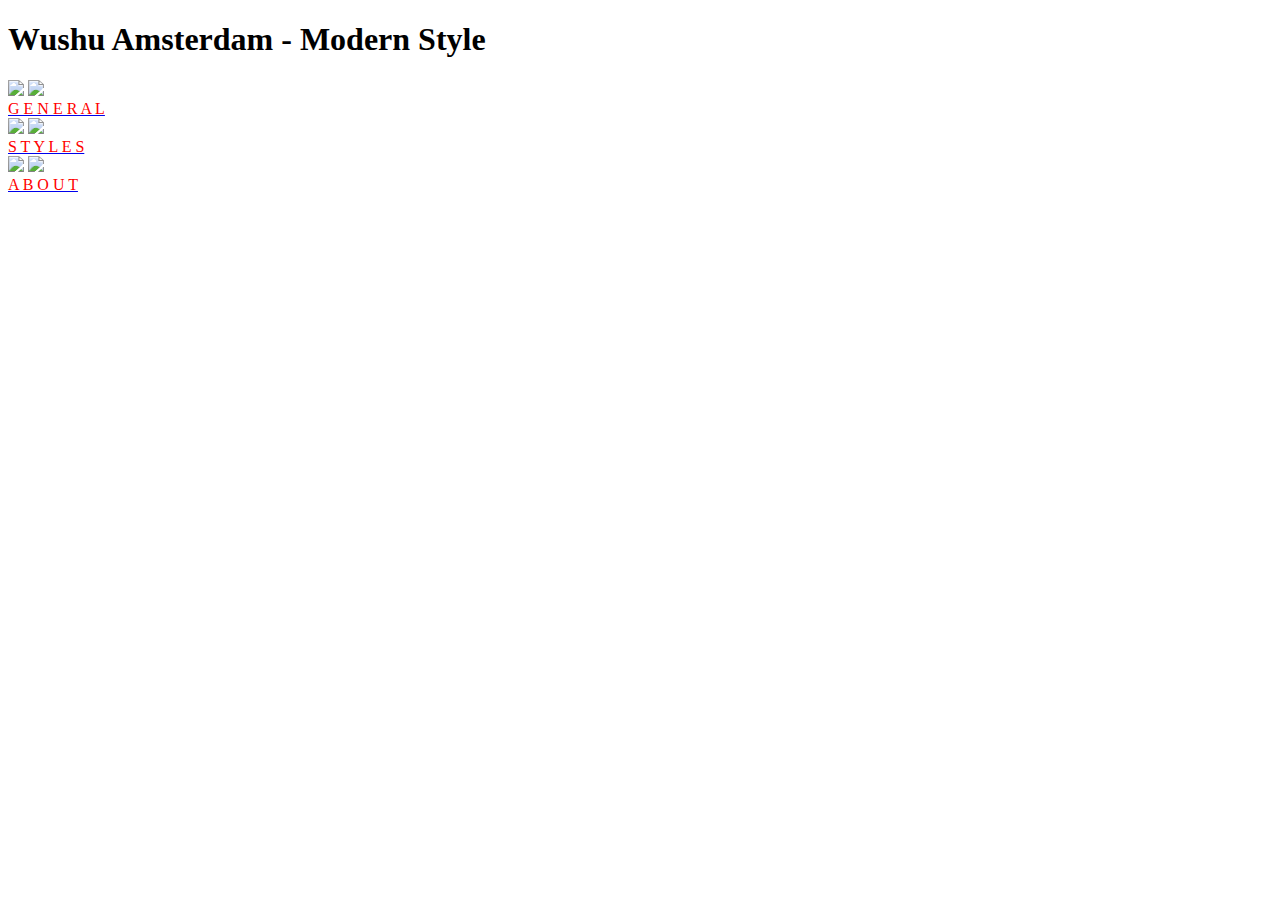
==== index.html @ 8a04eb8f "testing" ====
<!DOCTYPE html>
<html>
<head>
  <link rel="stylesheet" href="style.css">
</head>

<body>

<!-- <h1 class="title">Wushu Amsterdam - Modern Style</h1> -->

<h1 class="title" id="title_page">Wushu Amsterdam - Modern Style</h1>

<div id="imagesMain">
  <div class="imagebox">
    <img class="image" src="img/jian_1.png">
    <img class="new_image" src="img/jian_2.png">
    <a href="#general"><div class="textfield" style="color:red">G E N E R A L</div></a>
  </div>
  <div class="imagebox">
    <img class="image" src="img/jian_2.png">
    <img class="new_image" src="img/jian_3.png">
    <a href="#styles"><div class="textfield" style="color:red">S T Y L E S</div></a>
  </div>
  <div class="imagebox">
    <img class="image" src="img/jian_3.png">
    <img class="new_image" src="img/jian_1.png">
    <a href="#about"><div class="textfield" style="color:red">A B O U T</div></a>
  </div>
</div>

<!-- <div class="item_box">
  <div class="item" id="general">
    <a href="#title_page">up</a>
  </div>
  <div class="item" id="styles">
    <a href="#title_page">up</a>
  </div>
  <div class="item" id="about">
    <a href="#title_page">up</a>
  </div>
</div> -->

</body>
</html>
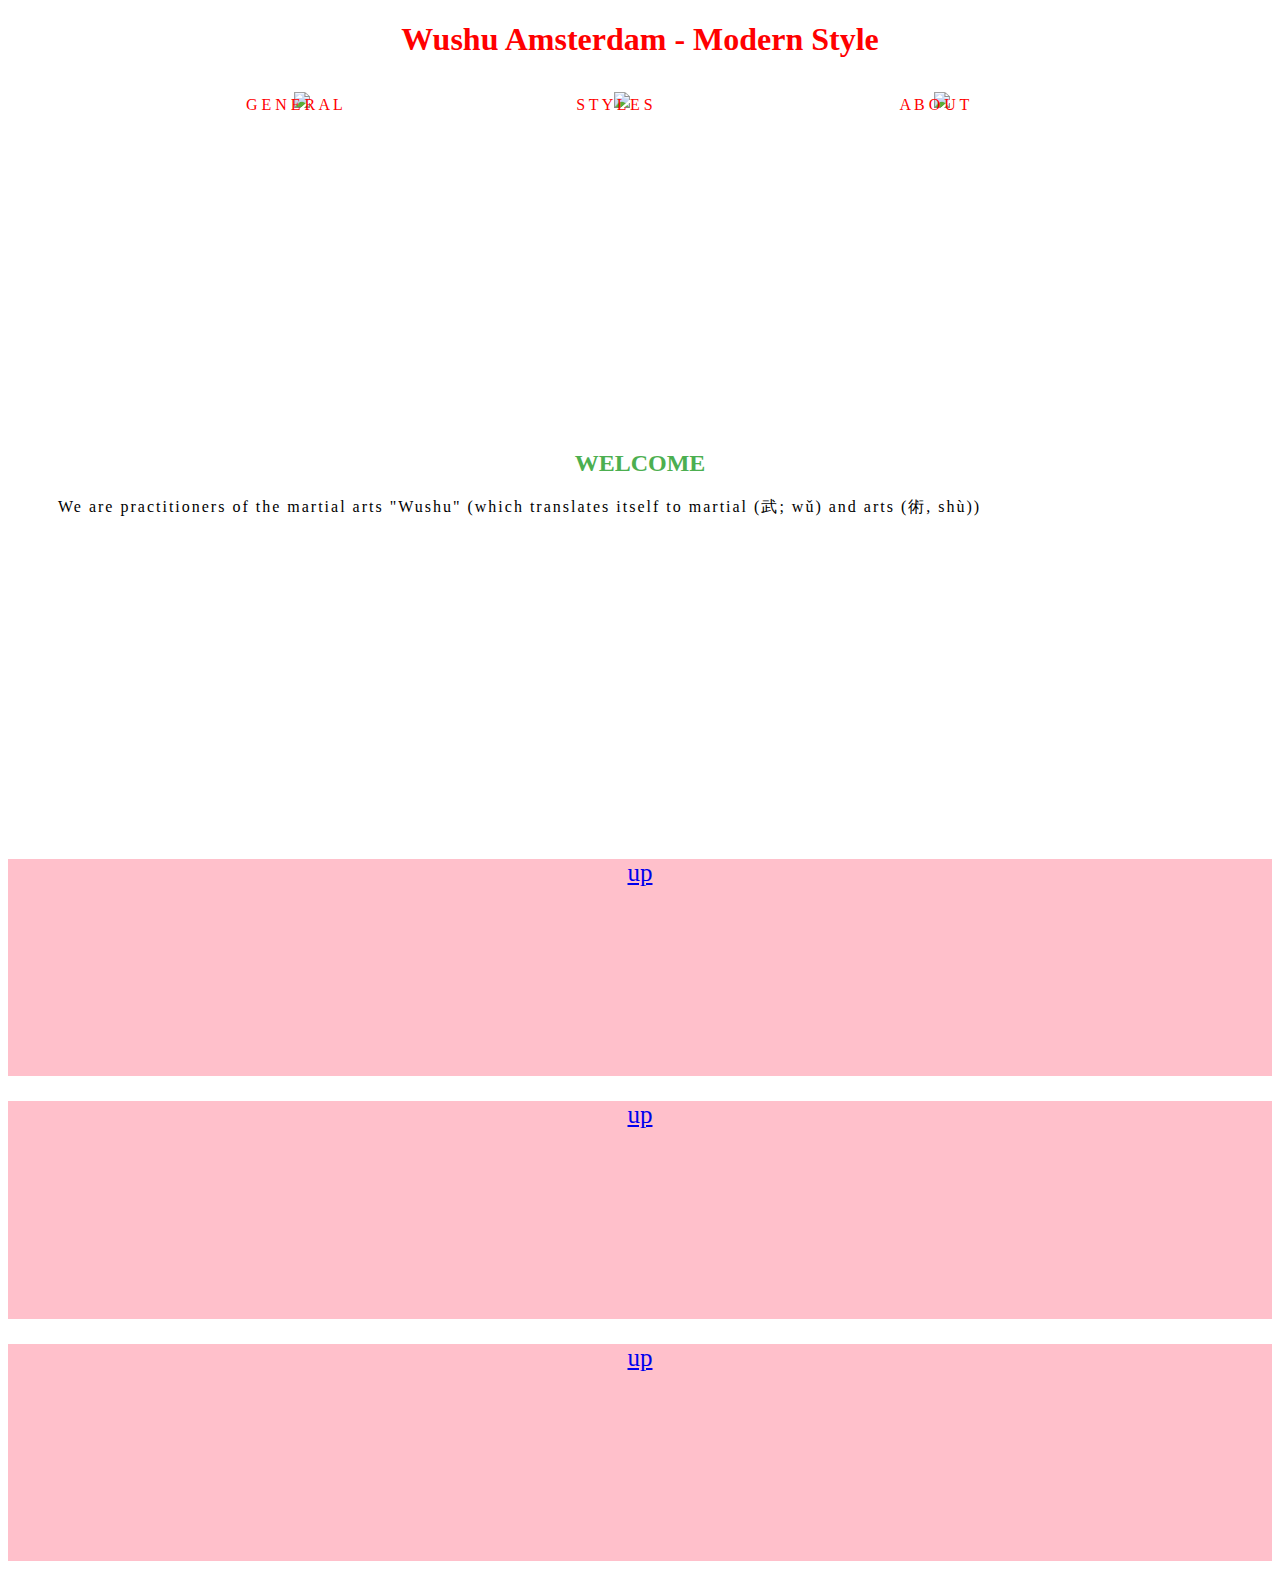
==== commit ac4f5b9b: "testing" ====
--- a/index.html
+++ b/index.html
@@ -28,7 +28,13 @@
   </div>
 </div>
 
-<!-- <div class="item_box">
+<div class="welcome">
+  <h2>Welcome</h2>
+<p> We are practitioners of the martial arts "Wushu" (which translates itself to martial (武; wǔ) and arts (術, shù))
+</p>
+</div>
+
+<div class="item_box">
   <div class="item" id="general">
     <a href="#title_page">up</a>
   </div>
@@ -38,7 +44,7 @@
   <div class="item" id="about">
     <a href="#title_page">up</a>
   </div>
-</div> -->
+</div>
 
 </body>
 </html>
--- a/style.css
+++ b/style.css
@@ -0,0 +1,104 @@
+.title {
+  text-align: center;
+  color: red;
+}
+
+/* Images main page */
+
+#imagesMain {
+  padding-left: 10%;
+  margin-left: auto;
+  margin-right: auto;
+  margin-top: 20px;
+  text-align: center;
+}
+
+.imagebox {
+  position: relative;
+  height: 300px;
+  width: 300px;
+  float: left;
+  margin: 10px;
+}
+
+.imagebox img {
+  vertical-align: middle;
+  height: 100%;
+  width: auto;  
+}
+
+.new_image{
+  position: relative;
+  opacity: 0;
+  height: 100%;
+  width: auto;
+  top: -300px;
+  float: left;
+}
+
+.imagebox:hover img{
+  opacity: 0;
+  text-align:justify;
+  color:#000000;
+  font-weight:700;
+  font-family:"Times New Roman", Times, serif;
+}
+
+.imagebox:hover .new_image{
+  opacity: 1;
+  text-align:justify;
+  color:#000000;
+  font-weight:700;
+  font-family:"Times New Roman", Times, serif;
+}
+
+.textfield {
+  position: absolute;
+  top: 5%;
+  left: 50%;
+  transform: translate(-50%, -50%);
+}
+
+/* subjects style sheet */
+
+.general {
+  position:static;
+  width: 100%;
+  height: 100px;
+  background: #999;
+}
+
+html {
+  scroll-behavior: smooth;
+ }
+
+.item_box{
+  padding-top: 300px;
+}
+
+ #general, #styles, #about {
+   margin-top: 25px;
+   padding-bottom: 15%;
+   background-color: pink;
+ }
+
+.item {
+  text-align: center;
+  font-size: 25px;
+}
+
+.welcome {
+  padding-top: 350px;
+}
+
+h2 {
+  text-align: center;
+  text-transform: uppercase;
+  color: #4CAF50;
+}
+
+p {
+  text-indent: 50px;
+  text-align: justify;
+  letter-spacing: 2px;
+}
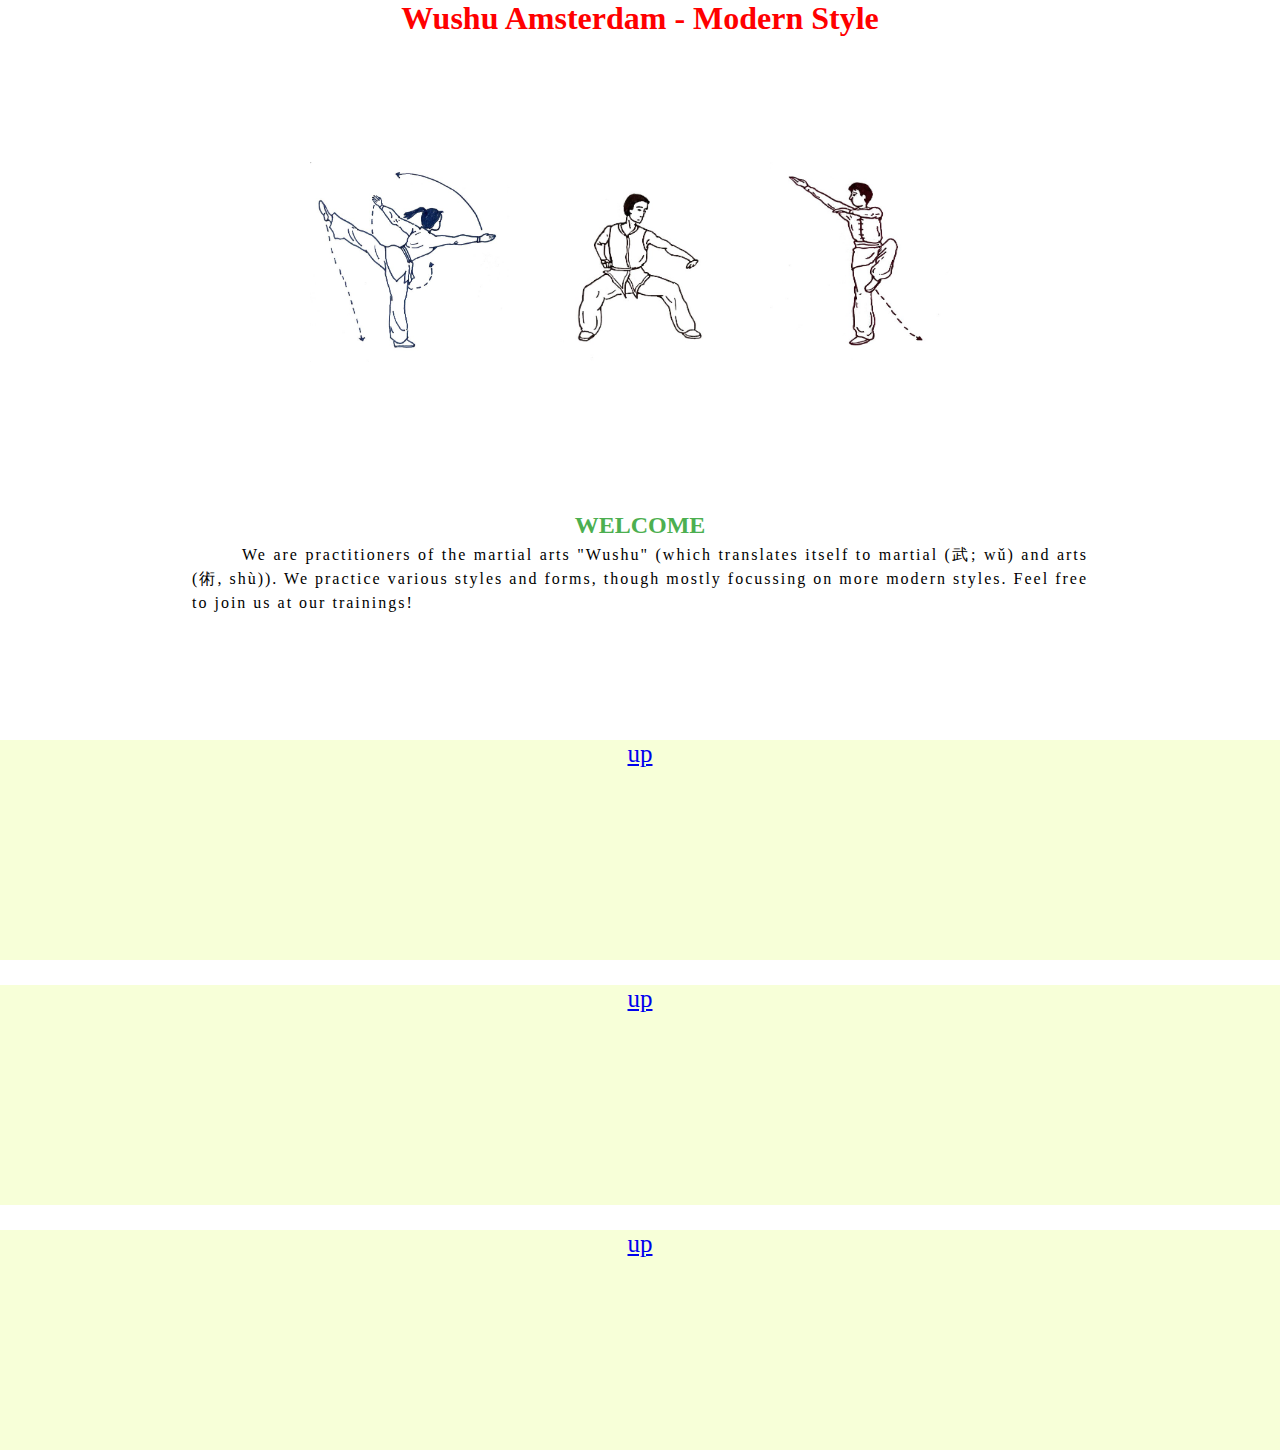
==== commit 175a1c47: "images turn to gif on hover, stay on place" ====
--- a/index.html
+++ b/index.html
@@ -6,45 +6,66 @@
 
 <body>
 
-<!-- <h1 class="title">Wushu Amsterdam - Modern Style</h1> -->
+  <h1 class="title" id="title_page">Wushu Amsterdam - Modern Style</h1>
 
-<h1 class="title" id="title_page">Wushu Amsterdam - Modern Style</h1>
+  <div class="body_images">
+    <div class="parentBlock">
+      <div class="block">
+        <a href="#general">
+          <img
+            src="img/changquan_start.jpeg"
+            alt="image1"
+          />
+          <img
+            src="img/changquan_gif.gif"
+            alt="image2"
+          />
+        </a>
+      </div>
+      <div class="block">
+        <a href="#styles">
+          <img
+            src="img/nanquan_start.jpeg"
+            alt="image3"
+          />
+          <img
+            src="img/nanquan_gif.gif"
+            alt="image4"
+          />
+        </a>
+      </div>
+      <div class="block">
+        <a href="#about">
+          <img
+            src="img/wubuquan_start.jpeg"
+            alt="image5"
+          />
+          <img
+            src="img/wubuquan_gif.gif"
+            alt="image6"
+          />
+        </a>
+      </div>
+    </div>
+  </div>
 
-<div id="imagesMain">
-  <div class="imagebox">
-    <img class="image" src="img/jian_1.png">
-    <img class="new_image" src="img/jian_2.png">
-    <a href="#general"><div class="textfield" style="color:red">G E N E R A L</div></a>
+  <div class="welcome">
+    <h2>Welcome</h2>
+    <p> We are practitioners of the martial arts "Wushu" (which translates itself to martial (武; wǔ) and arts (術, shù)). We practice various styles and forms, though mostly focussing on more modern styles. Feel free to join us at our trainings!
+    </p>
   </div>
-  <div class="imagebox">
-    <img class="image" src="img/jian_2.png">
-    <img class="new_image" src="img/jian_3.png">
-    <a href="#styles"><div class="textfield" style="color:red">S T Y L E S</div></a>
+
+  <div class="item_box">
+    <div class="item" id="general">
+      <a href="#title_page">up</a>
+    </div>
+    <div class="item" id="styles">
+      <a href="#title_page">up</a>
+    </div>
+    <div class="item" id="about">
+      <a href="#title_page">up</a>
+    </div>
   </div>
-  <div class="imagebox">
-    <img class="image" src="img/jian_3.png">
-    <img class="new_image" src="img/jian_1.png">
-    <a href="#about"><div class="textfield" style="color:red">A B O U T</div></a>
-  </div>
-</div>
-
-<div class="welcome">
-  <h2>Welcome</h2>
-<p> We are practitioners of the martial arts "Wushu" (which translates itself to martial (武; wǔ) and arts (術, shù))
-</p>
-</div>
-
-<div class="item_box">
-  <div class="item" id="general">
-    <a href="#title_page">up</a>
-  </div>
-  <div class="item" id="styles">
-    <a href="#title_page">up</a>
-  </div>
-  <div class="item" id="about">
-    <a href="#title_page">up</a>
-  </div>
-</div>
 
 </body>
-</html>
+</html
--- a/style.css
+++ b/style.css
@@ -1,3 +1,13 @@
+/* Style sheet Wushu Amsterdam
+
+Timo leemans
+Quinten Madari
+Daphne Laura Schipper
+
+Images by Amber Rijcken
+
+ */
+
 .title {
   text-align: center;
   color: red;
@@ -5,82 +15,57 @@
 
 /* Images main page */
 
-#imagesMain {
-  padding-left: 10%;
-  margin-left: auto;
-  margin-right: auto;
-  margin-top: 20px;
-  text-align: center;
+*{
+  margin: 0;
+  padding: 0;
 }
 
-.imagebox {
-  position: relative;
-  height: 300px;
-  width: 300px;
-  float: left;
-  margin: 10px;
+.body_images{
+  height: 50vh;
+  display: flex;
+  align-items: center;
+  justify-content: center;
 }
 
-.imagebox img {
-  vertical-align: middle;
-  height: 100%;
-  width: auto;  
+.parentBlock{
+  display: flex;
+  gap: 30px;
 }
 
-.new_image{
+.block{
   position: relative;
-  opacity: 0;
-  height: 100%;
-  width: auto;
-  top: -300px;
-  float: left;
 }
 
-.imagebox:hover img{
-  opacity: 0;
-  text-align:justify;
-  color:#000000;
-  font-weight:700;
-  font-family:"Times New Roman", Times, serif;
+.block img{
+  width: 200px;
+  height: 200px;
+  vertical-align: middle;
 }
 
-.imagebox:hover .new_image{
-  opacity: 1;
-  text-align:justify;
-  color:#000000;
-  font-weight:700;
-  font-family:"Times New Roman", Times, serif;
+.block img:nth-of-type(2){
+  content: '';
+  position: absolute;
+  left: 0;
+  top: 0;
+  opacity: 0;
+  transition: opacity .2s linear;
 }
 
-.textfield {
-  position: absolute;
-  top: 5%;
-  left: 50%;
-  transform: translate(-50%, -50%);
+.block img:nth-of-type(2):hover{
+  opacity: 1;
 }
 
 /* subjects style sheet */
 
-.general {
-  position:static;
-  width: 100%;
-  height: 100px;
-  background: #999;
+html {
+  scroll-behavior: smooth;
 }
 
-html {
-  scroll-behavior: smooth;
- }
-
-.item_box{
-  padding-top: 300px;
+#general, #styles, #about {
+  margin-top: 25px;
+  padding-bottom: 15%;
+  background-color: #F7FFD8;
 }
-
- #general, #styles, #about {
-   margin-top: 25px;
-   padding-bottom: 15%;
-   background-color: pink;
- }
 
 .item {
   text-align: center;
@@ -88,7 +73,12 @@
 }
 
 .welcome {
-  padding-top: 350px;
+  margin: auto;
+  width: 70%;
+  padding: 20px;
+  padding-bottom: 100px;
+  text-align: center;
+  line-height: 1.5;
 }
 
 h2 {
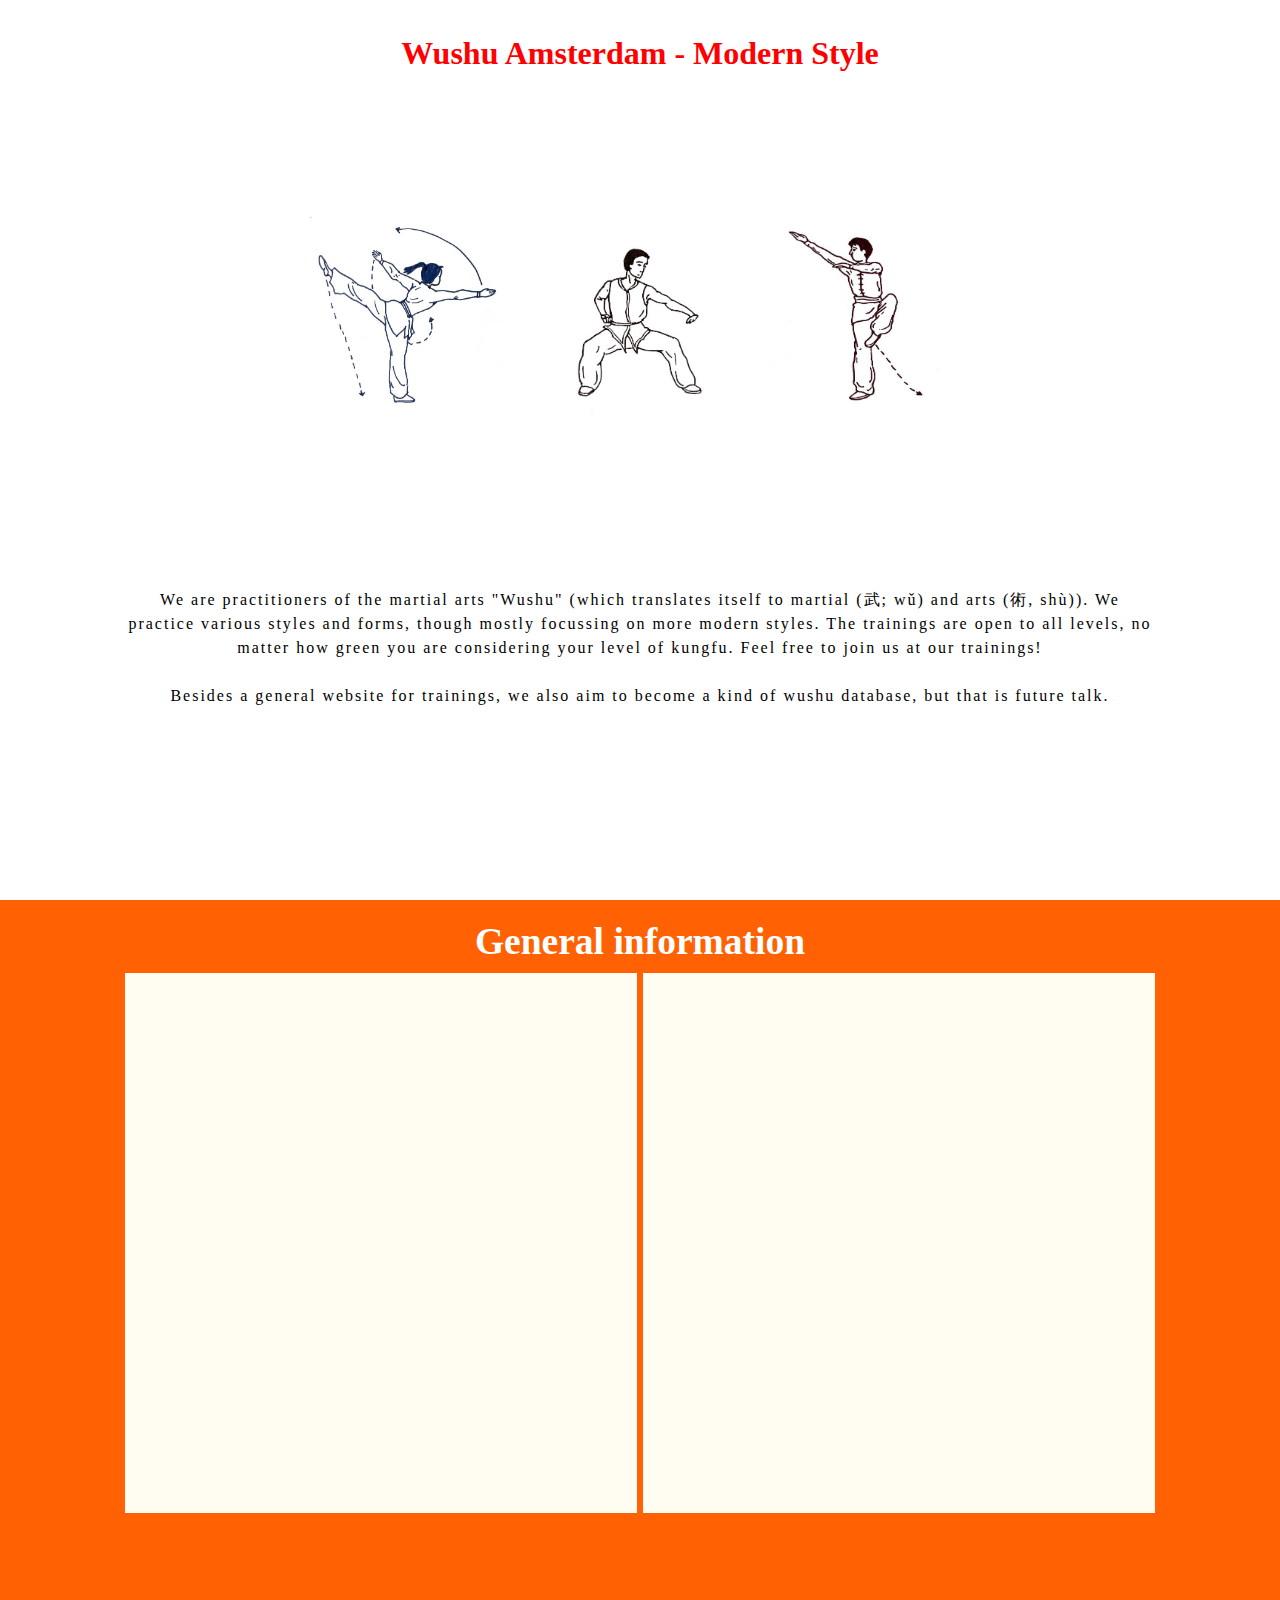
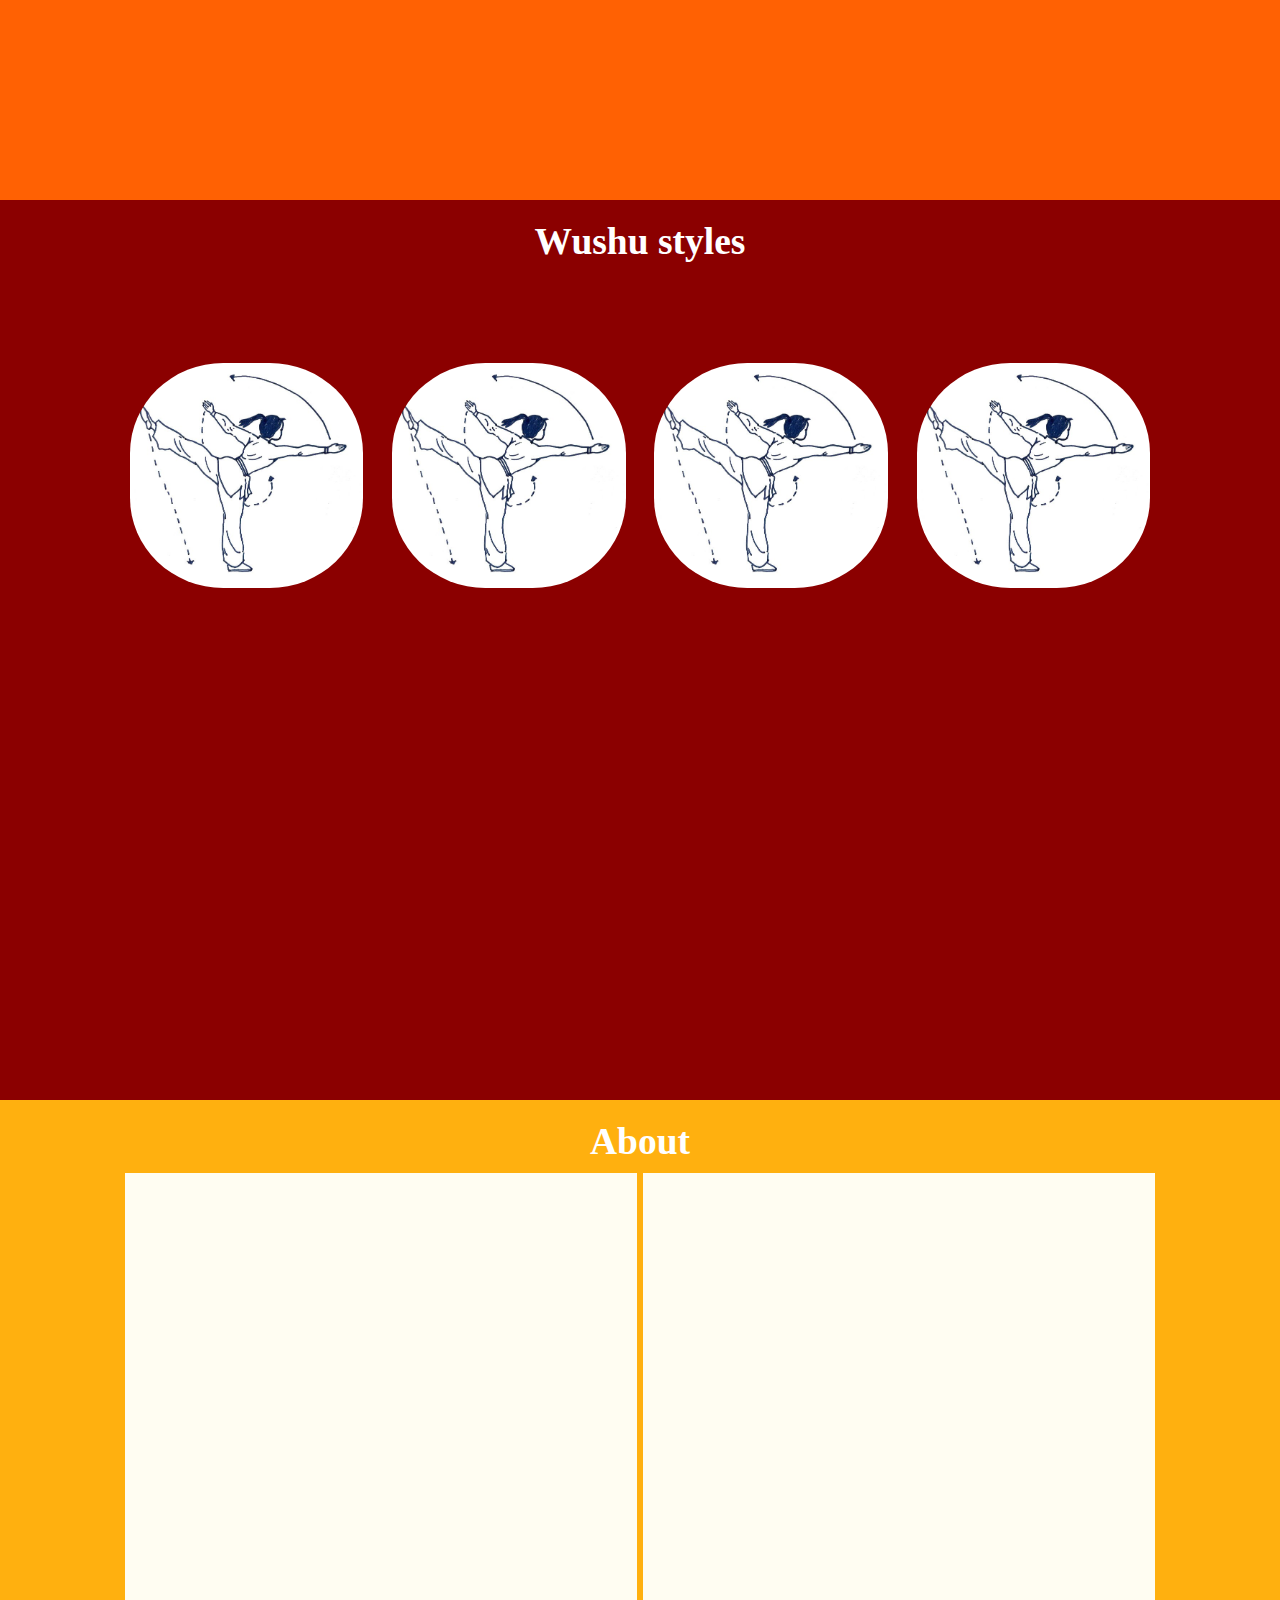
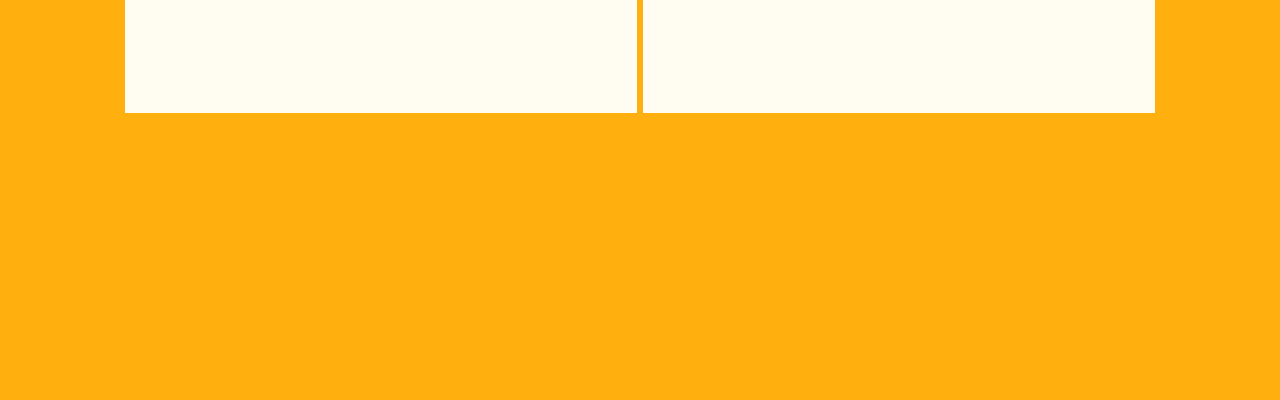
==== commit 82d52d94: "new colour themes" ====
--- a/index.html
+++ b/index.html
@@ -6,66 +6,88 @@
 
 <body>
 
-  <h1 class="title" id="title_page">Wushu Amsterdam - Modern Style</h1>
+  <button onclick="topFunction()" id="move_up" title="Go to top">Top</button>
 
-  <div class="body_images">
-    <div class="parentBlock">
-      <div class="block">
-        <a href="#general">
-          <img
-            src="img/changquan_start.jpeg"
-            alt="image1"
-          />
-          <img
-            src="img/changquan_gif.gif"
-            alt="image2"
-          />
-        </a>
+  <div class="first_box">
+    <h1 class="title" id="title_page">Wushu Amsterdam - Modern Style</h1>
+
+    <div class="body_images">
+      <div class="parentBlock">
+        <div class="block">
+          <a href="#general">
+            <img src="img/changquan_start.jpeg" alt="image1"/>
+            <img src="img/changquan_gif.gif" alt="image2"/>
+          </a>
+        </div>
+        <div class="block">
+          <a href="#styles">
+            <img src="img/nanquan_start.jpeg" alt="image3"/>
+            <img src="img/nanquan_gif.gif" alt="image4"/>
+          </a>
+        </div>
+        <div class="block">
+          <a href="#about">
+            <img src="img/wubuquan_start.jpeg" alt="image5"/>
+            <img src="img/wubuquan_gif.gif" alt="image6"/>
+          </a>
+        </div>
       </div>
-      <div class="block">
-        <a href="#styles">
-          <img
-            src="img/nanquan_start.jpeg"
-            alt="image3"
-          />
-          <img
-            src="img/nanquan_gif.gif"
-            alt="image4"
-          />
-        </a>
-      </div>
-      <div class="block">
-        <a href="#about">
-          <img
-            src="img/wubuquan_start.jpeg"
-            alt="image5"
-          />
-          <img
-            src="img/wubuquan_gif.gif"
-            alt="image6"
-          />
-        </a>
-      </div>
+    </div>
+
+    <div class="welcome">
+      <h2>Welcome</h2>
+      <p> We are practitioners of the martial arts "Wushu" (which translates itself to martial (武; wǔ) and arts (術, shù)). We practice various styles and forms, though mostly focussing on more modern styles. The trainings are open to all levels, no matter how green you are considering your level of kungfu. Feel free to join us at our trainings! <br><br> Besides a general website for trainings, we also aim to become a kind of wushu database, but that is future talk.
+      </p>
     </div>
   </div>
 
-  <div class="welcome">
-    <h2>Welcome</h2>
-    <p> We are practitioners of the martial arts "Wushu" (which translates itself to martial (武; wǔ) and arts (術, shù)). We practice various styles and forms, though mostly focussing on more modern styles. Feel free to join us at our trainings!
-    </p>
+
+  <div class="item" id="general">
+    <h2 style="padding-top:20px">General information</h2>
+    <div class="info_container">
+      <div class="info_field"></div>
+      <div class="info_field"></div>
+    </div>
   </div>
-
-  <div class="item_box">
-    <div class="item" id="general">
-      <a href="#title_page">up</a>
+  <div class="item" id="styles">
+    <h2 style="padding-top:20px">Wushu styles</h2>
+    <div class="info_container">
+      <div class="wushu_style"><img class="style_image" src="img/changquan_start.jpeg" alt="image1"/></div>
+      <div class="wushu_style"><img class="style_image" src="img/changquan_start.jpeg" alt="image1"/></div>
+      <div class="wushu_style"><img class="style_image" src="img/changquan_start.jpeg" alt="image1"/></div>
+      <div class="wushu_style"><img class="style_image" src="img/changquan_start.jpeg" alt="image1"/></div>
     </div>
-    <div class="item" id="styles">
-      <a href="#title_page">up</a>
-    </div>
-    <div class="item" id="about">
-      <a href="#title_page">up</a>
+  </div>
+  <div class="item" id="about">
+    <h2 style="padding-top:20px">About</h2>
+    <div class="info_container">
+      <div class="info_field"></div>
+      <div class="info_field"></div>
     </div>
   </div>
 
+<script>
+  // Get the button
+  let mybutton = document.getElementById("move_up");
+
+  // When the user scrolls down 20px from the top of the document, show the button
+  window.onscroll = function() {scrollFunction()};
+
+  function scrollFunction() {
+    if (document.body.scrollTop > 100 || document.documentElement.scrollTop > 200) {
+      mybutton.style.display = "block";
+    } else {
+      mybutton.style.display = "none";
+    }
+  }
+
+  // When the user clicks on the button, scroll to the top of the document
+  function topFunction() {
+    document.body.scrollTop = 0;
+    document.documentElement.scrollTop = 0;
+  }
+</script>
+
+
 </body>
 </html
--- a/style.css
+++ b/style.css
@@ -8,9 +8,15 @@
 
  */
 
+.first_box{
+  height: 100vh;
+}
+
 .title {
   text-align: center;
   color: red;
+  padding-bottom: 20px;
+  padding-top: 35px;
 }
 
 /* Images main page */
@@ -55,16 +61,36 @@
   opacity: 1;
 }
 
-/* subjects style sheet */
+.welcome {
+  margin: auto;
+  width: 80%;
+  text-align: center;
+  line-height: 1.5;
+}
+
+/* 3 subjects style sheet */
 
 html {
   scroll-behavior: smooth;
 }
 
-#general, #styles, #about {
-  margin-top: 25px;
-  padding-bottom: 15%;
-  background-color: #F7FFD8;
+#general {
+  /* margin-top: 100px; */
+  height: 100vh;
+  box-sizing: border-box;
+  background-color: #FF6103;
+}
+
+#styles {
+  height: 100vh;
+  box-sizing: border-box;
+  background-color: #8B0000;
+}
+
+#about {
+  height: 100vh;
+  box-sizing: border-box;
+  background-color: #FFB00F;
 }
 
 .item {
@@ -72,23 +98,76 @@
   font-size: 25px;
 }
 
-.welcome {
-  margin: auto;
-  width: 70%;
-  padding: 20px;
-  padding-bottom: 100px;
-  text-align: center;
-  line-height: 1.5;
-}
+/* optional for header 2 and normal p text */
 
 h2 {
   text-align: center;
-  text-transform: uppercase;
-  color: #4CAF50;
+  color: white;
+  padding-bottom: 10px;
+  background-image:
 }
 
 p {
-  text-indent: 50px;
-  text-align: justify;
+  text-align: center;
   letter-spacing: 2px;
 }
+
+/* boxes next to each other */
+
+.info_field {
+  display: inline-block;
+  width: 40%;
+  height: 60vh;
+  background-color: #fffdf2;
+}
+
+#move_up {
+  display: none;
+  position: fixed;
+  bottom: 20px;
+  right: 30px;
+  z-index: 99;
+  font-size: 18px;
+  border: none;
+  outline: none;
+  background-color: red;
+  color: white;
+  cursor: pointer;
+  padding: 15px;
+  border-radius: 4px;
+}
+
+#move_up:hover {
+  background-color: #555;
+}
+
+/* wushu styles */
+
+.wushu_style {
+  padding-top: 10vh;
+  padding-bottom: 20vh;
+  display: inline-block;
+  width: 20%;
+  height: 20vh;
+  margin-left: auto;
+  margin-right: auto;
+}
+
+.style_image {
+  position: relative;
+  height: 25vh;
+  border-radius: 40%;
+}
+
+.info_container  {
+  text-align: center;
+}
+
+.dragon_image {
+
+  /* invert colour */
+  -webkit-filter: invert(1);
+  filter: invert(1);
+  /* mirror image */
+  transform: rotateX(180deg);
+}
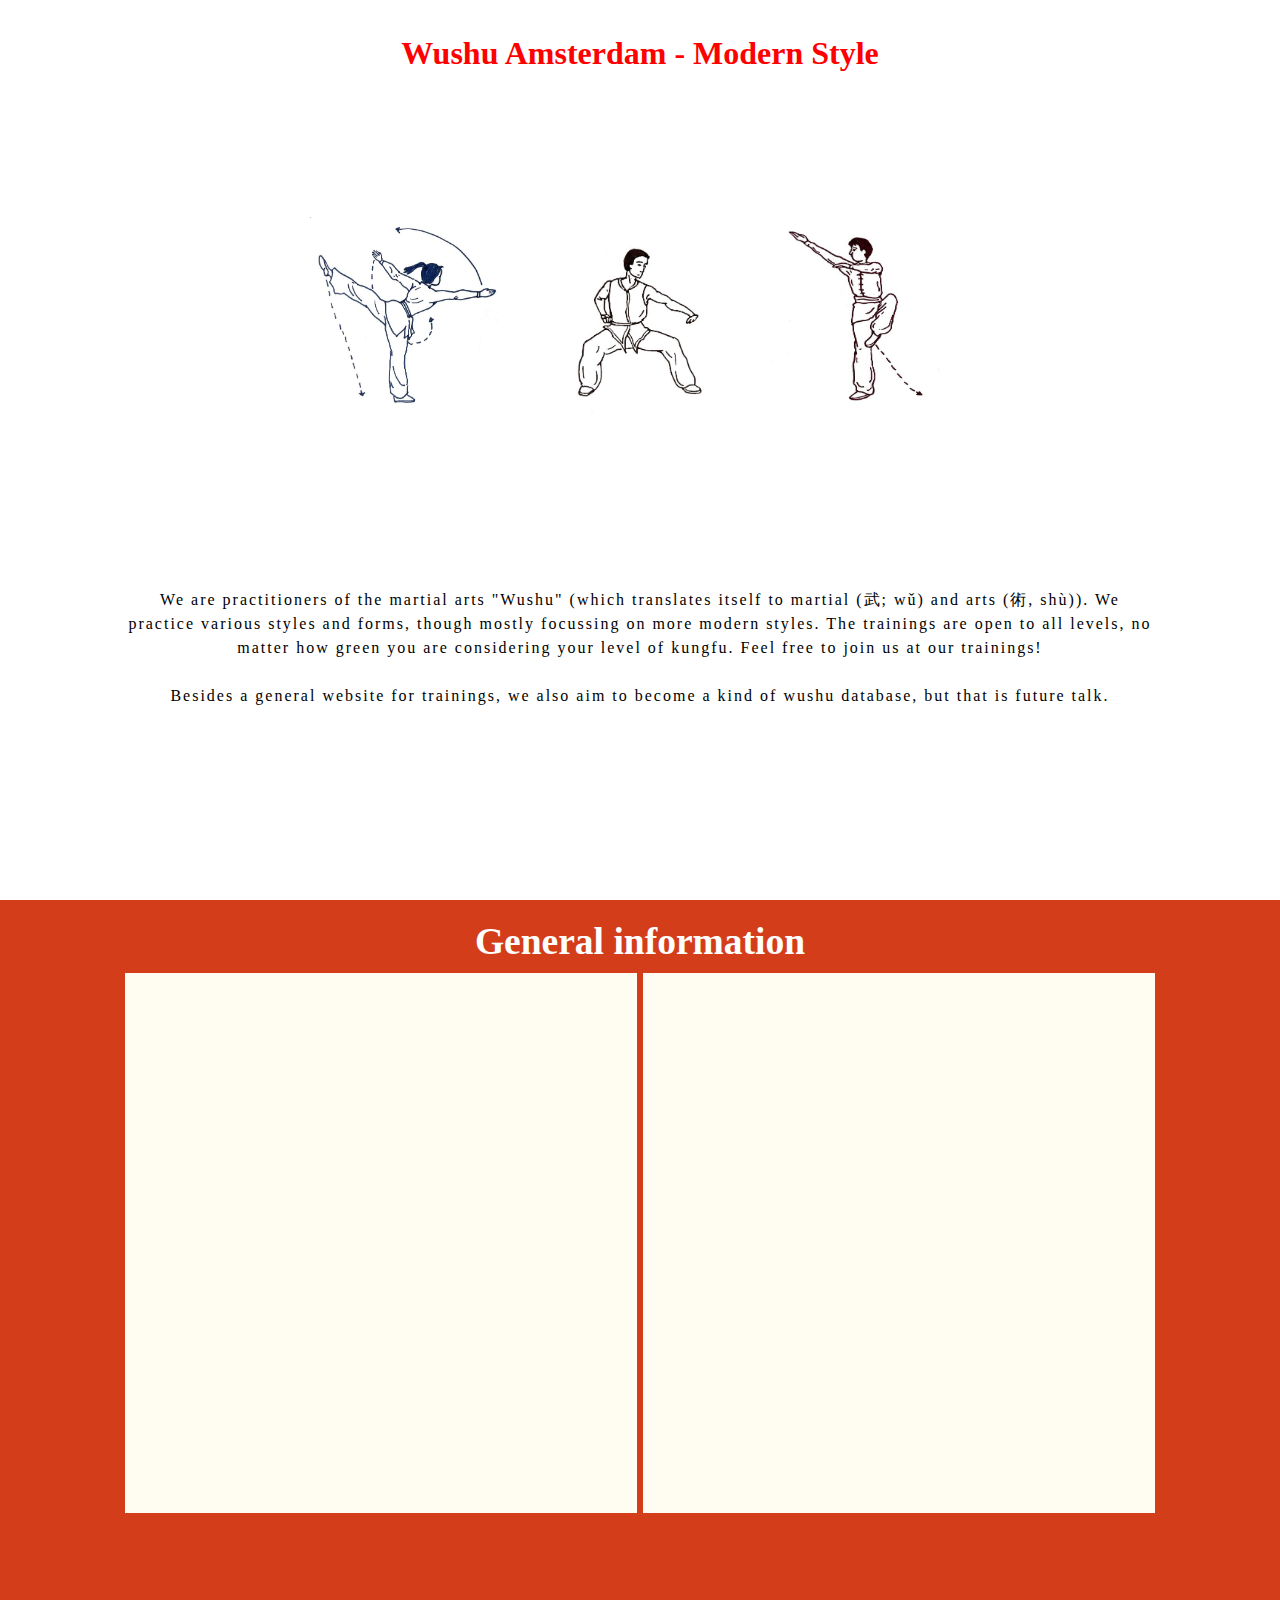
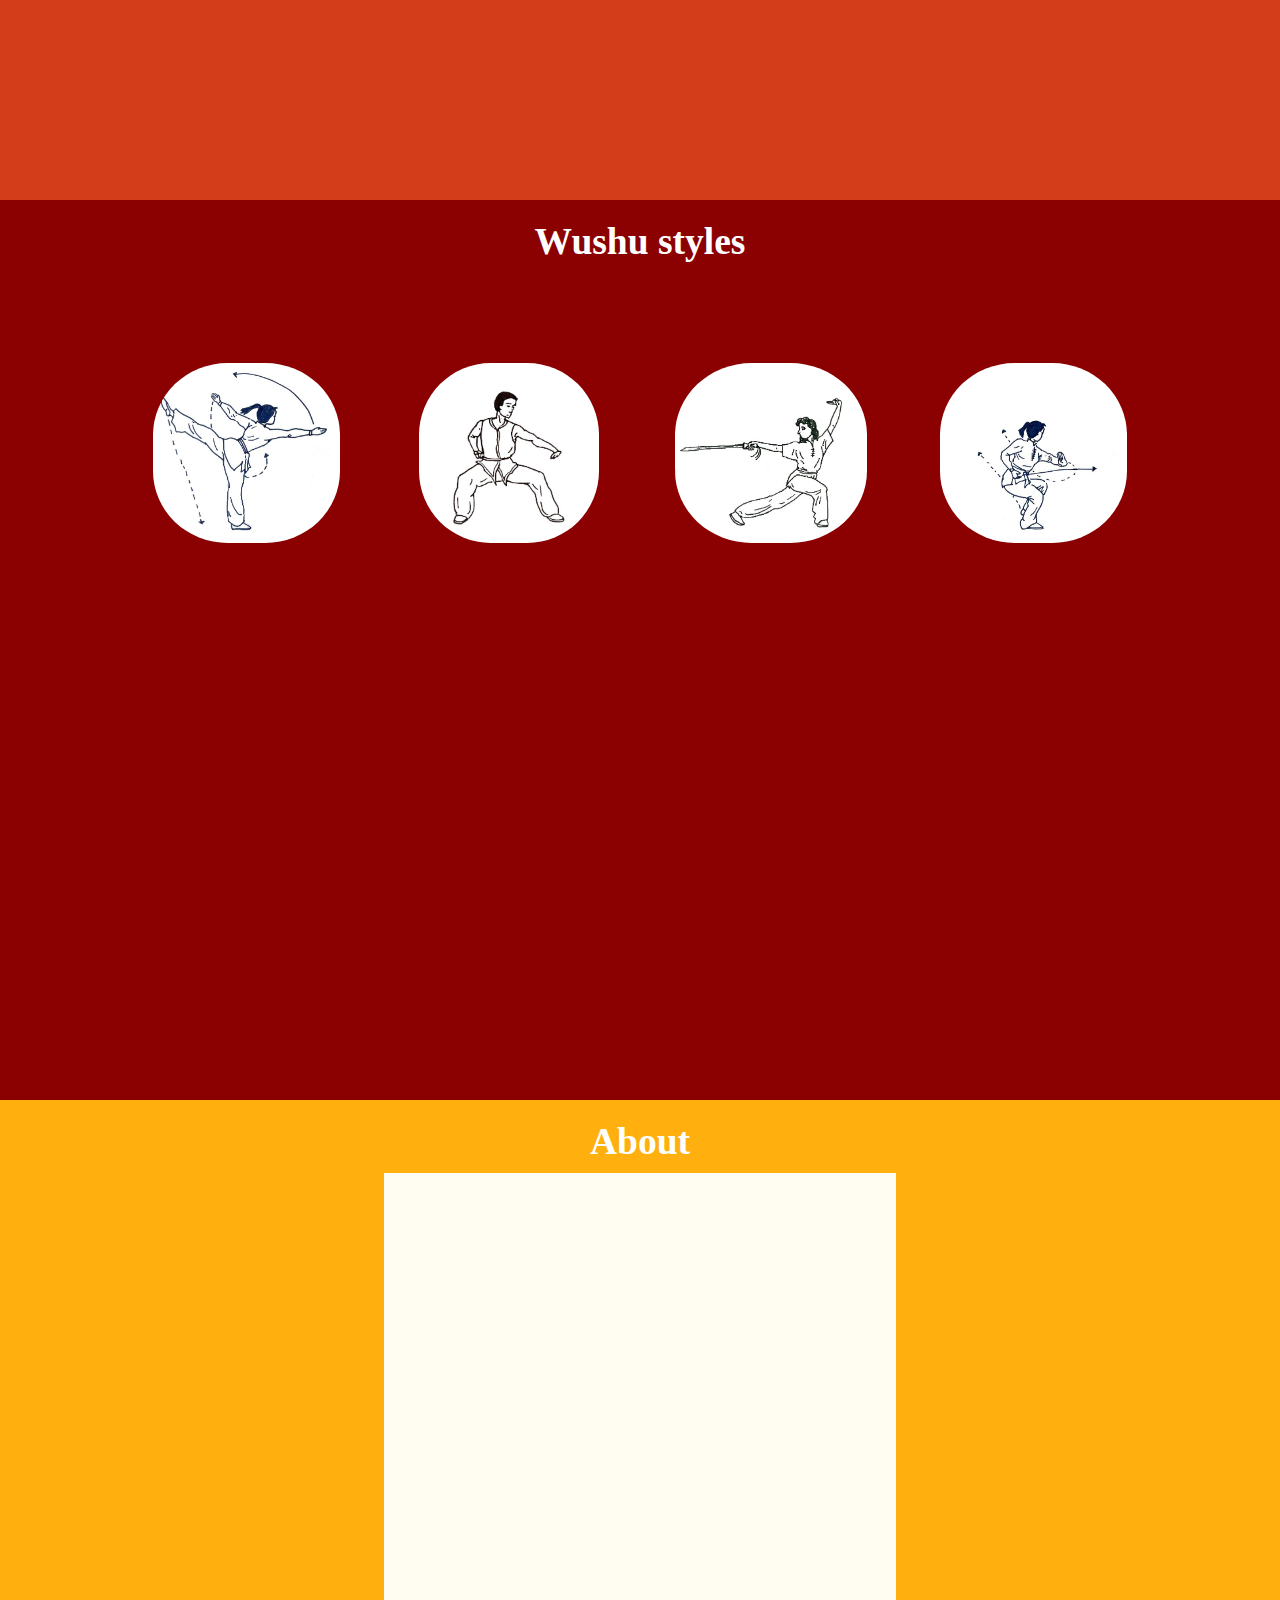
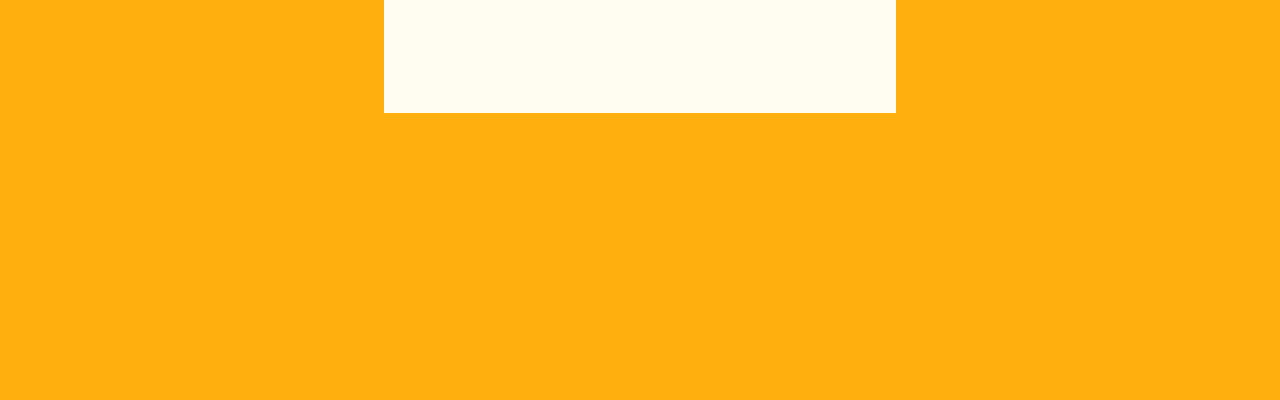
==== commit 7b0672fe: "click on wushu styles to see information" ====
--- a/index.html
+++ b/index.html
@@ -5,7 +5,7 @@
 </head>
 
 <body>
-
+  <script src="https://cdnjs.cloudflare.com/ajax/libs/jquery/3.3.1/jquery.min.js"></script>
   <button onclick="topFunction()" id="move_up" title="Go to top">Top</button>
 
   <div class="first_box">
@@ -49,19 +49,37 @@
       <div class="info_field"></div>
     </div>
   </div>
+
   <div class="item" id="styles">
     <h2 style="padding-top:20px">Wushu styles</h2>
     <div class="info_container">
-      <div class="wushu_style"><img class="style_image" src="img/changquan_start.jpeg" alt="image1"/></div>
-      <div class="wushu_style"><img class="style_image" src="img/changquan_start.jpeg" alt="image1"/></div>
-      <div class="wushu_style"><img class="style_image" src="img/changquan_start.jpeg" alt="image1"/></div>
-      <div class="wushu_style"><img class="style_image" src="img/changquan_start.jpeg" alt="image1"/></div>
+      <div class="frame"><img class="style_image" src="img/changquan_start.jpeg" data-id="divId1"/></div>
+      <div class="frame"><img class="style_image" src="img/nanquan_start.jpeg" data-id="divId2"/></div>
+      <div class="frame"><img class="style_image" src="img/jian_gongbu.jpeg" data-id="divId3"/></div>
+      <div class="frame"><img class="style_image" src="img/traditional.jpeg" data-id="divId4"/></div>
     </div>
+
+    <div id="divId1" class="hideDivs">
+      <p><br>Chang quan <br><br> Long fist</p>
+    </div>
+
+    <div id="divId2" class="hideDivs">
+      <p><br>Nan quan <br><br> Southern fist</p>
+    </div>
+
+    <div id="divId3" class="hideDivs">
+      <p><br>Weapons</p>
+    </div>
+
+    <div id="divId4" class="hideDivs">
+      <p><br>Traditional forms</p>
+    </div>
+
   </div>
   <div class="item" id="about">
     <h2 style="padding-top:20px">About</h2>
     <div class="info_container">
-      <div class="info_field"></div>
+      <div class="abou_field"></div>
       <div class="info_field"></div>
     </div>
   </div>
@@ -86,6 +104,13 @@
     document.body.scrollTop = 0;
     document.documentElement.scrollTop = 0;
   }
+
+  $("img").on('click',function(){
+    var hello = $(this).attr('data-id');
+    $('.hideDivs').hide();
+    $('#'+hello).show();
+  });
+
 </script>
 
 
--- a/style.css
+++ b/style.css
@@ -78,7 +78,7 @@
   /* margin-top: 100px; */
   height: 100vh;
   box-sizing: border-box;
-  background-color: #FF6103;
+  background-color: #D43D1A;
 }
 
 #styles {
@@ -143,20 +143,29 @@
 
 /* wushu styles */
 
-.wushu_style {
+.frame {
   padding-top: 10vh;
   padding-bottom: 20vh;
   display: inline-block;
   width: 20%;
-  height: 20vh;
-  margin-left: auto;
-  margin-right: auto;
 }
 
 .style_image {
   position: relative;
-  height: 25vh;
+  height: 20vh;
   border-radius: 40%;
+}
+
+.hideDivs{
+  display : none;
+  position: relative;
+  width: 80%;
+  height: 300px;
+  border: 3px solid #FF8C00;
+  background-color: #E04006;
+  color: white;
+  left: 10%;
+  top: -15%;
 }
 
 .info_container  {
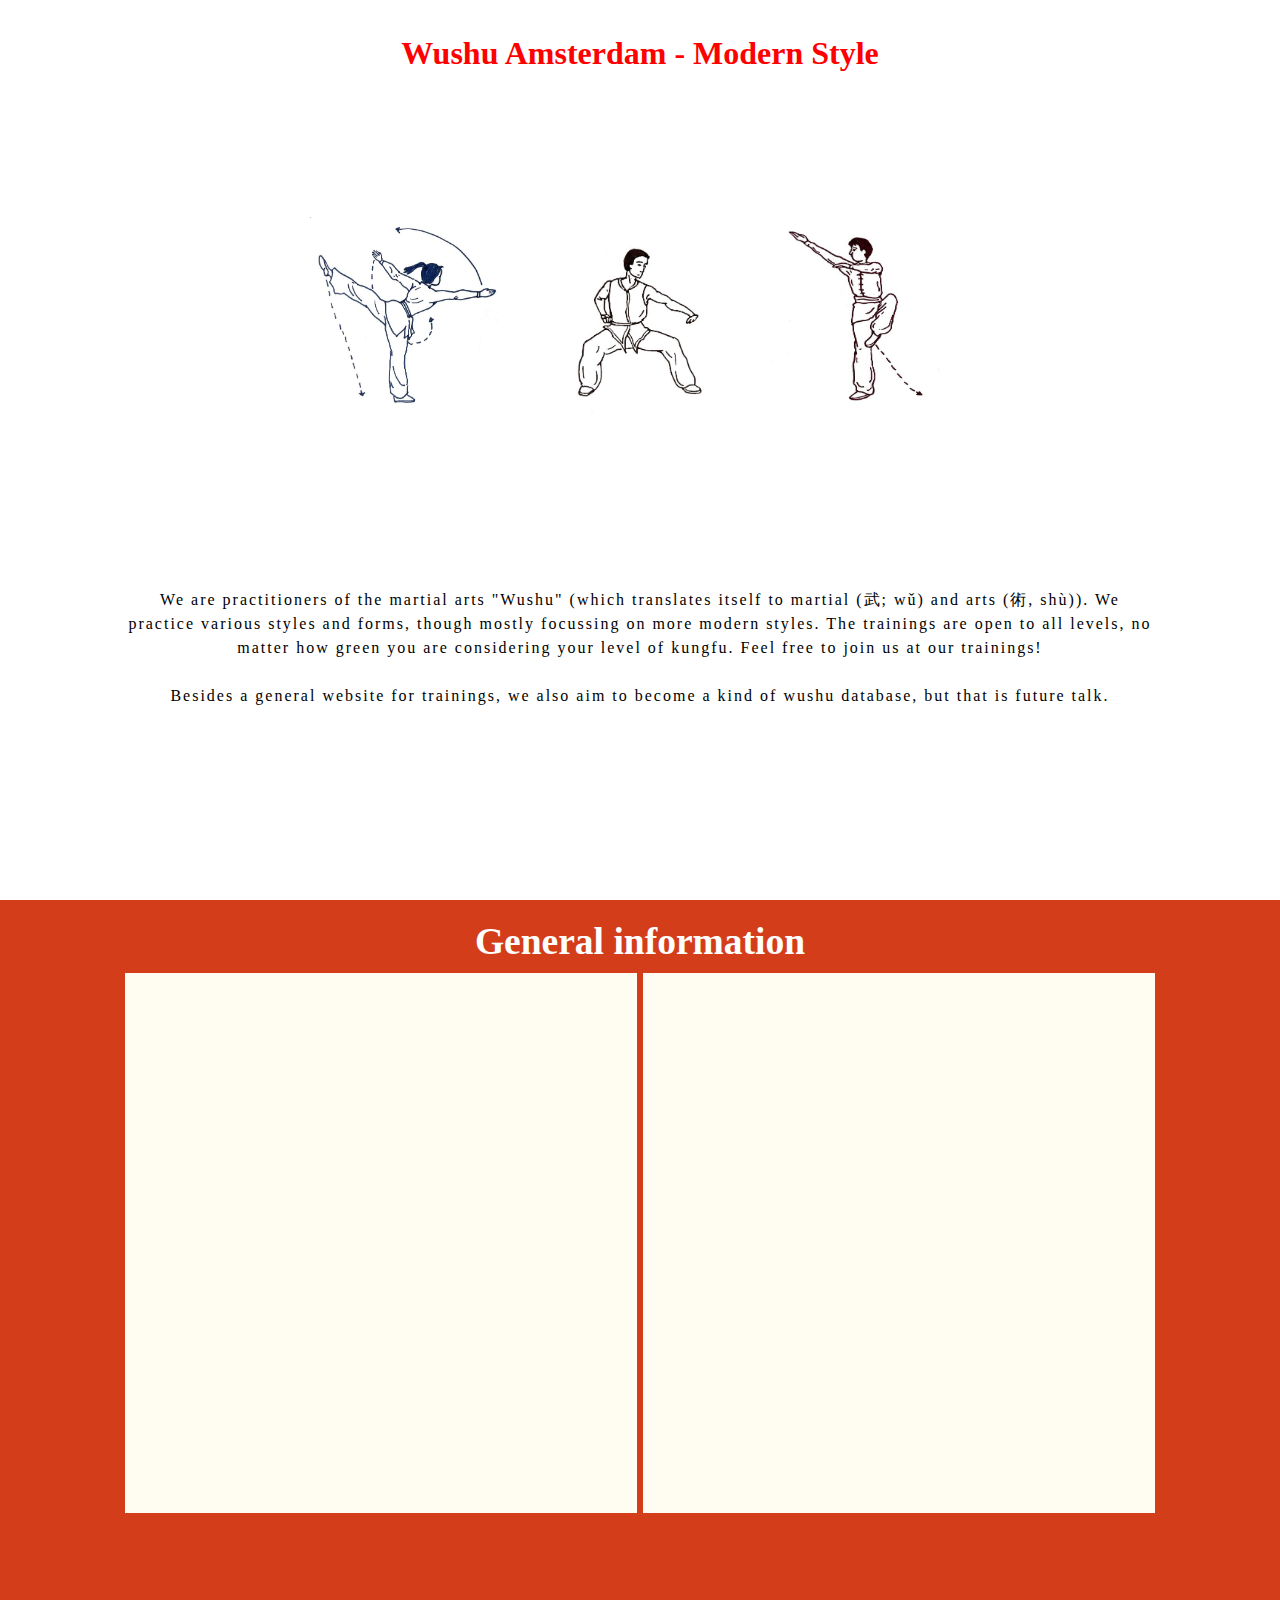
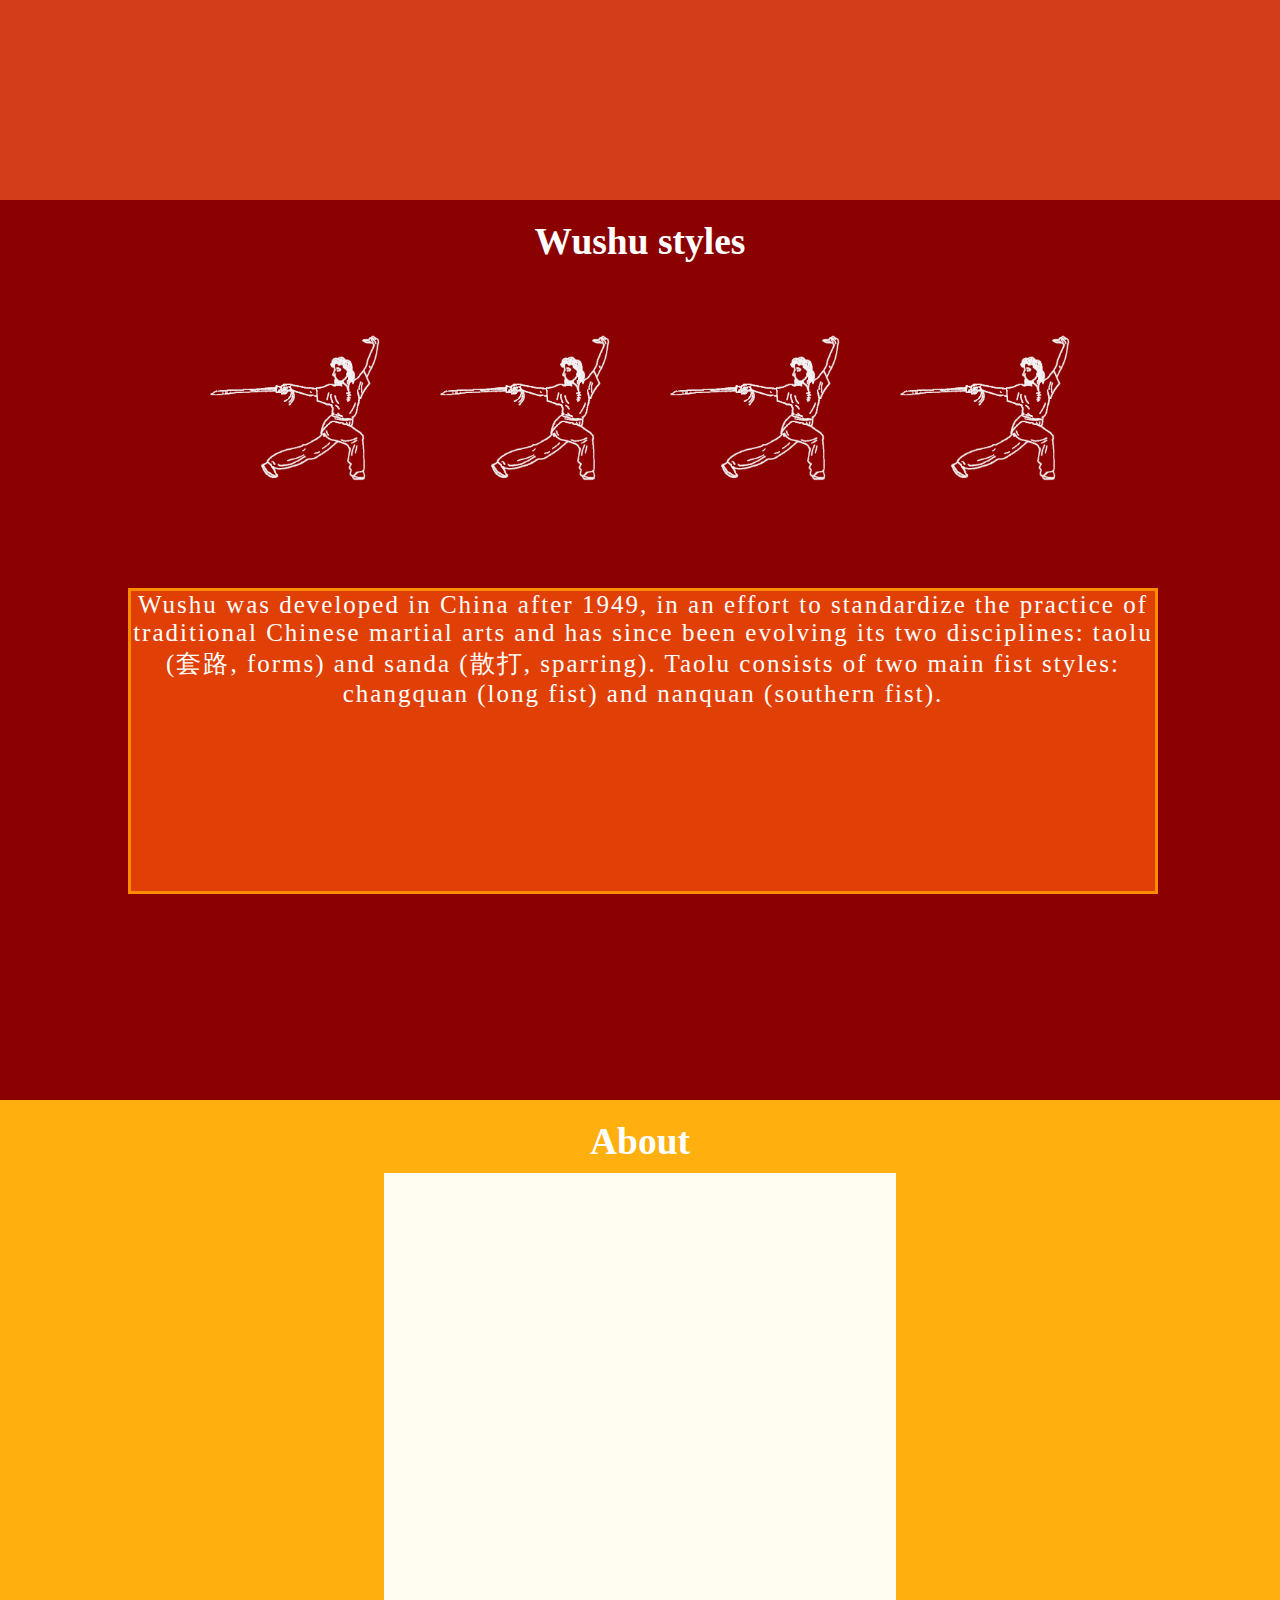
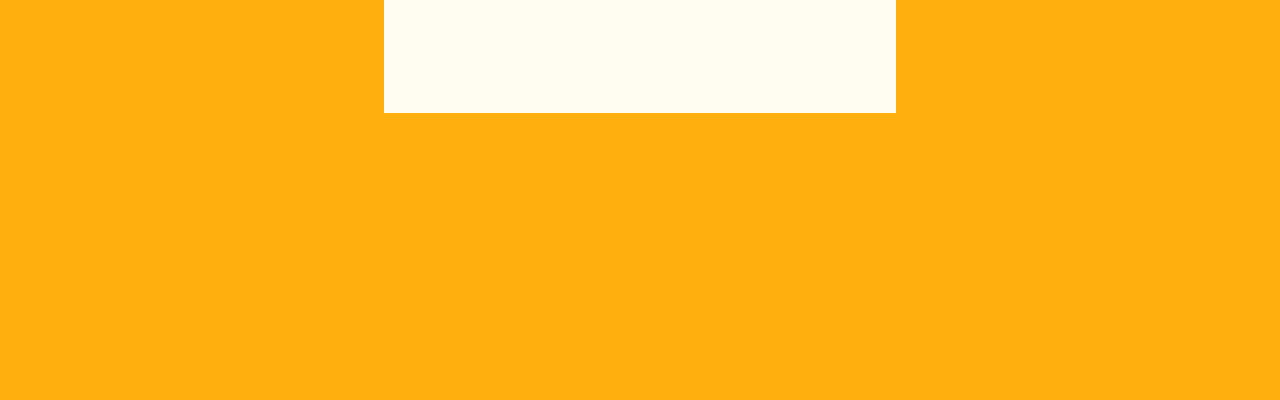
==== commit af7f53a0: "wushu style - colour changes indicate clickable" ====
--- a/index.html
+++ b/index.html
@@ -52,27 +52,50 @@
 
   <div class="item" id="styles">
     <h2 style="padding-top:20px">Wushu styles</h2>
-    <div class="info_container">
-      <div class="frame"><img class="style_image" src="img/changquan_start.jpeg" data-id="divId1"/></div>
-      <div class="frame"><img class="style_image" src="img/nanquan_start.jpeg" data-id="divId2"/></div>
-      <div class="frame"><img class="style_image" src="img/jian_gongbu.jpeg" data-id="divId3"/></div>
-      <div class="frame"><img class="style_image" src="img/traditional.jpeg" data-id="divId4"/></div>
+
+    <div class="body_images" style="height:30vh">
+      <div class="parentBlock">
+        <div class="block">
+          <img src="img/jian_wit.png" alt="image1"/>
+          <img src="img/jian_geel.png" alt="image2" data-id="divId1"/>
+        </div>
+        <div class="block">
+          <img src="img/jian_wit.png" alt="image3"/>
+          <img src="img/jian_geel.png" alt="image4" data-id="divId2"/>
+        </div>
+        <div class="block">
+          <img src="img/jian_wit.png" alt="image5"/>
+          <img src="img/jian_geel.png" alt="image6" data-id="divId3"/>
+        </div>
+        <div class="block">
+          <img src="img/jian_wit.png" alt="image7"/>
+          <img src="img/jian_geel.png" alt="image8" data-id="divId4"/>
+        </div>
+      </div>
+    </div>
+
+    <div class="hideDivs", style="display:block">
+      <p>Wushu was developed in China after 1949, in an effort to standardize the practice of traditional Chinese martial arts and has since been evolving its two disciplines: taolu (套路, forms) and sanda (散打, sparring). Taolu consists of two main fist styles: changquan (long fist) and nanquan (southern fist).</p>
     </div>
 
     <div id="divId1" class="hideDivs">
-      <p><br>Chang quan <br><br> Long fist</p>
+      <p><br>Chang quan</p>
+      <p style="font-size:18px"><br>Changquan (simplified Chinese: 长拳; traditional Chinese: 長拳), also konwn as 'Long Fist', refers to a family of external (as opposed to internal) martial arts (kung fu) styles from northern China. The forms of the Long Fist style emphasize fully extended kicks and striking techniques, and by appearance would be considered a long-range fighting system. The Long Fist style is considered to contain a good balance of hand and foot techniques, but in particular it is renowned for its impressive acrobatic kicks.[2] In demonstration events, Long Fist techniques are most popular and memorable for their whirling, running, leaping, and acrobatics. Contemporary changquan moves are difficult to perform, requiring great flexibility and athleticism comparable to that of gymnastics.</p>
     </div>
 
     <div id="divId2" class="hideDivs">
-      <p><br>Nan quan <br><br> Southern fist</p>
+      <p><br>Nan quan</p>
+      <p style="font-size:18px"><br>Contemporary Nanquan features vigorous, athletic movements with very stable, low stances, extensive hand techniques and a vocal articulation called fasheng ("release shout"), which is the predecessor of the Japanese and Korean martial arts kiai. Power is driven from sharp waist movements with special emphasis on fast stance transition to generate power and speed in the arms.</p>
     </div>
 
     <div id="divId3" class="hideDivs">
       <p><br>Weapons</p>
+      <p style="font-size:18px"><br>Dao (pronunciation: [táʊ], Chinese: 刀; pinyin: dāo) are single-edged Chinese swords, primarily used for slashing and chopping. Jianshu. Nandao. Taijijian. Taijishan. Gunshu. Qiangshu. Nangun. </p>
     </div>
 
     <div id="divId4" class="hideDivs">
       <p><br>Traditional forms</p>
+      <p style="font-size:18px"><br>The majority of routines used in the sport are new, modernized recompilations of traditional routines. However, routines taken directly from traditional styles, including the styles that are not part of standard events, may be performed in competition, especially in China. Many of these styles though are events in the World Kung Fu Championships, another IWUF-run event which is exclusively for traditional styles of wushu. The more commonly seen routines include: <br><br> Baguazhang (八卦掌) – Eight-Trigrams Palm. Bajiquan (八極拳/八极拳) – Eight Extremes Fist/Boxing. Chāquán (查拳) – Cha Fist/Boxing. Chuōjiǎo (戳腳/戳脚) – Poking Feet. Ditangquan (地躺拳) – Ground-Prone Fist/Boxing. Fānziquán (翻子拳) – Tumbling Fist/Boxing. Houquan (猴拳) – Monkey Fist/Boxing. and more</p>
     </div>
 
   </div>
@@ -106,9 +129,9 @@
   }
 
   $("img").on('click',function(){
-    var hello = $(this).attr('data-id');
+    var style = $(this).attr('data-id');
     $('.hideDivs').hide();
-    $('#'+hello).show();
+    $('#'+style).show();
   });
 
 </script>
--- a/style.css
+++ b/style.css
@@ -150,11 +150,22 @@
   width: 20%;
 }
 
-.style_image {
+/* .style_image {
   position: relative;
-  height: 20vh;
+  height: 25vh;
+  border-radius: 40%;
+} */
+
+/* .info_container img:nth-of-type(2) {
+  opacity: 0;
+  position: relative;
+  height: 25vh;
   border-radius: 40%;
 }
+
+.style_image2:hover {
+  opacity: 1;
+} */
 
 .hideDivs{
   display : none;
@@ -165,18 +176,5 @@
   background-color: #E04006;
   color: white;
   left: 10%;
-  top: -15%;
+  top: 5%;
 }
-
-.info_container  {
-  text-align: center;
-}
-
-.dragon_image {
-
-  /* invert colour */
-  -webkit-filter: invert(1);
-  filter: invert(1);
-  /* mirror image */
-  transform: rotateX(180deg);
-}
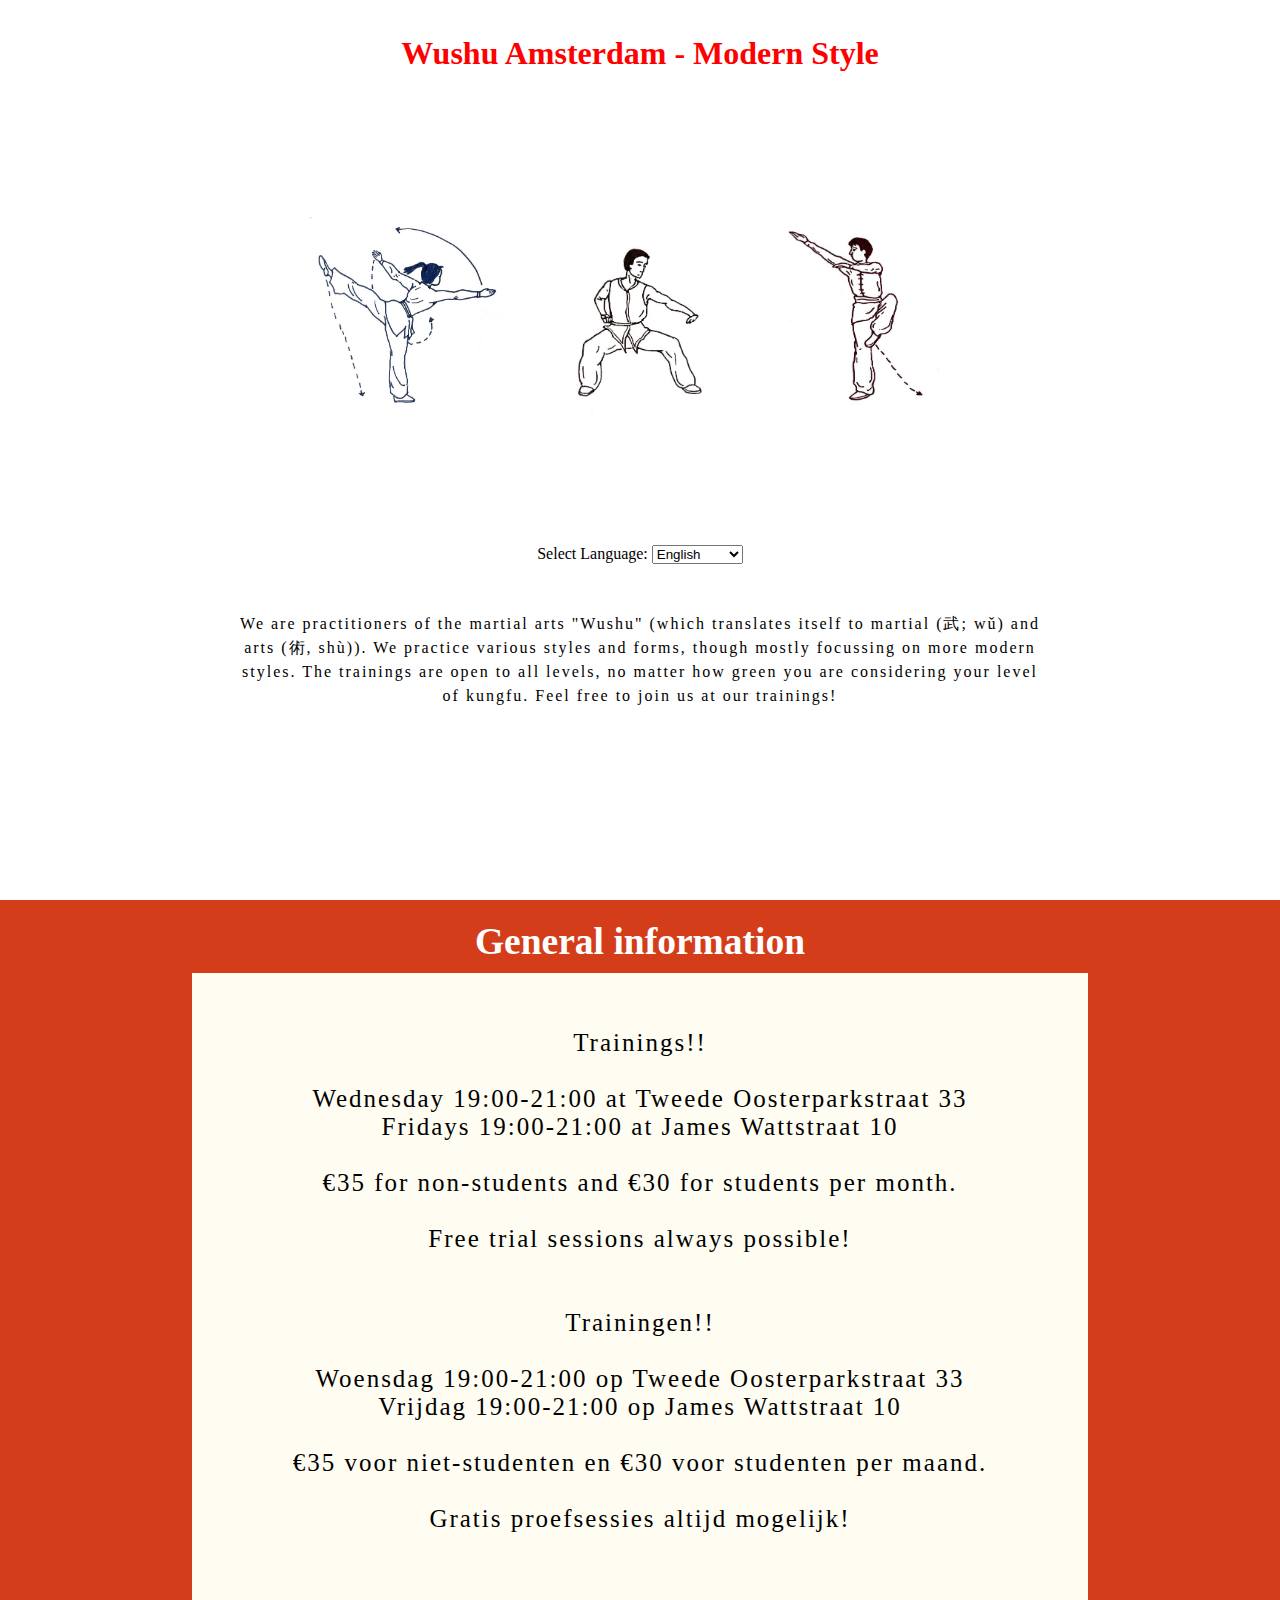
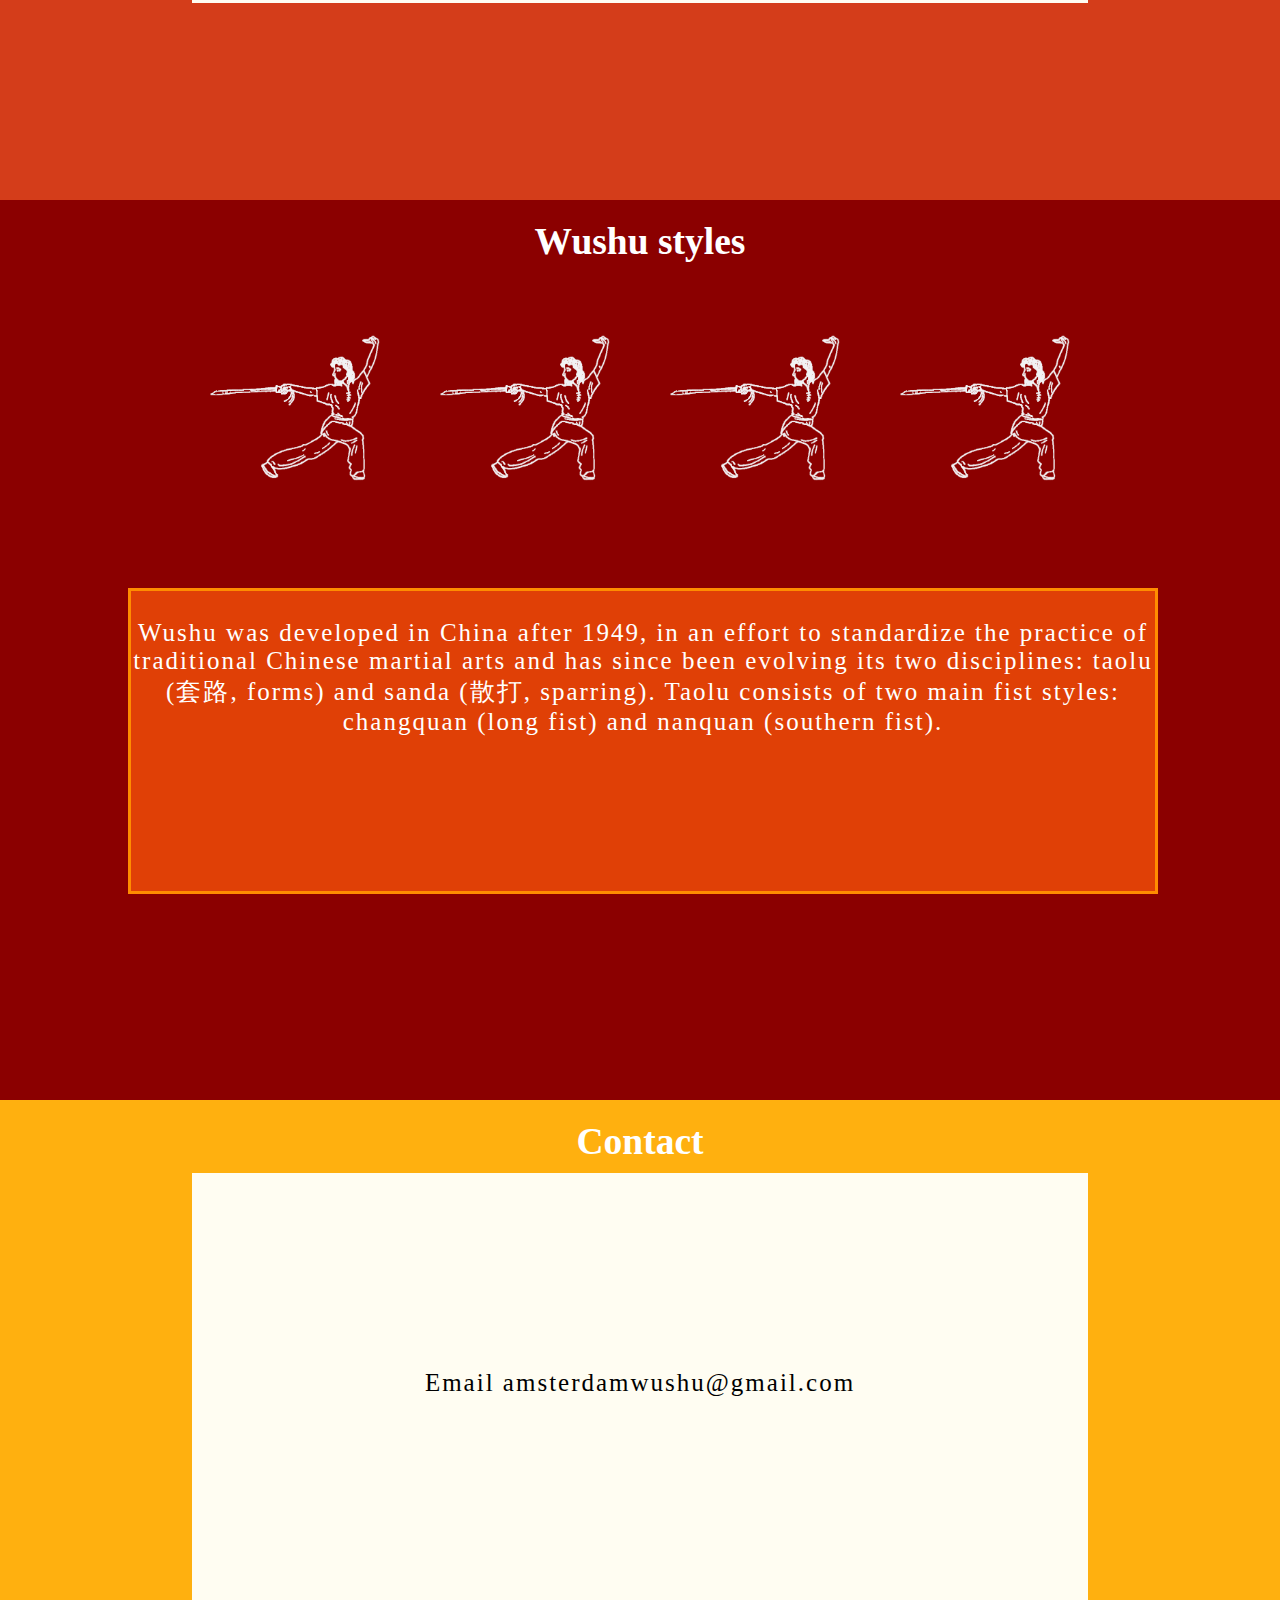
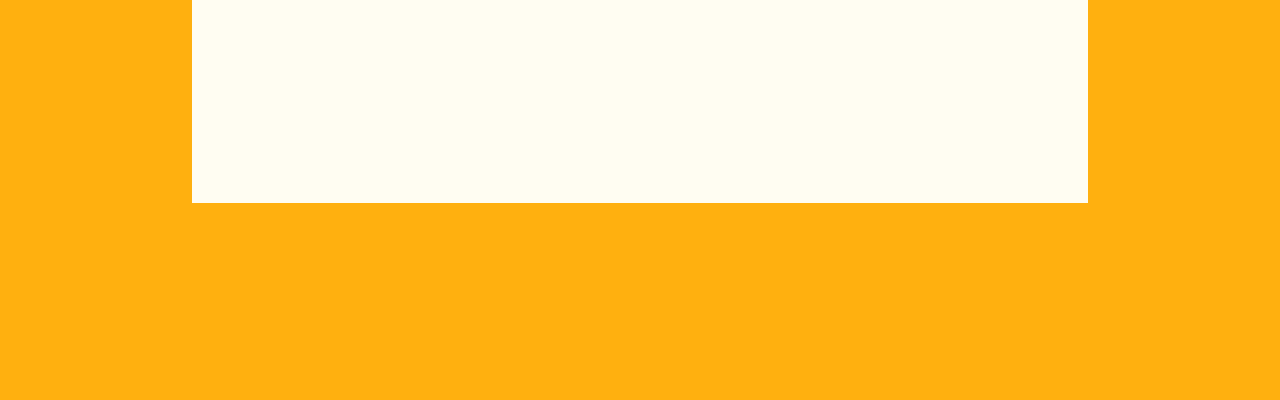
==== commit 81857643: "language button in progress" ====
--- a/index.html
+++ b/index.html
@@ -1,10 +1,14 @@
 <!DOCTYPE html>
-<html>
+<html lang="en">
+
 <head>
   <link rel="stylesheet" href="style.css">
 </head>
 
 <body>
+  <script src="https://cdnjs.cloudflare.com/ajax/libs/jquery/3.3.1/jquery.min.js"></script>
+  <button onclick="topFunction()" id="move_up" title="Go to top">Top</button>
+
   <script src="https://cdnjs.cloudflare.com/ajax/libs/jquery/3.3.1/jquery.min.js"></script>
   <button onclick="topFunction()" id="move_up" title="Go to top">Top</button>
 
@@ -26,7 +30,7 @@
           </a>
         </div>
         <div class="block">
-          <a href="#about">
+          <a href="#contact">
             <img src="img/wubuquan_start.jpeg" alt="image5"/>
             <img src="img/wubuquan_gif.gif" alt="image6"/>
           </a>
@@ -35,9 +39,22 @@
     </div>
 
     <div class="welcome">
-      <h2>Welcome</h2>
-      <p> We are practitioners of the martial arts "Wushu" (which translates itself to martial (武; wǔ) and arts (術, shù)). We practice various styles and forms, though mostly focussing on more modern styles. The trainings are open to all levels, no matter how green you are considering your level of kungfu. Feel free to join us at our trainings! <br><br> Besides a general website for trainings, we also aim to become a kind of wushu database, but that is future talk.
-      </p>
+      <!-- Language Dropdown -->
+      <div class="language-dropdown">
+        <label for="language-select">Select Language:</label>
+        <select id="language-select" onchange="changeLanguage()">
+          <option value="english">English</option>
+          <option value="nederlands">Nederlands</option>
+        </select>
+      </div>
+        <div class="welcome" id="welcome-english">
+          <h2>Welcome</h2>
+          <p>We are practitioners of the martial arts "Wushu" (which translates itself to martial (武; wǔ) and arts (術, shù)). We practice various styles and forms, though mostly focussing on more modern styles. The trainings are open to all levels, no matter how green you are considering your level of kungfu. Feel free to join us at our trainings!</p>
+        </div>
+        <div class="welcome" id="welcome-nederlands" style="display:none;">
+          <h2>Welkom</h2>
+          <p>Wij zijn beoefenaars van de vechtsport "Wushu" (wat zich vertaalt naar krijgskunst (武; wǔ) en kunst (術, shù)). We beoefenen verschillende stijlen en vormen, maar richten ons vooral op meer moderne stijlen. De trainingen staan open voor alle niveaus, ongeacht hoe groen je bent qua kungfu-niveau. Voel je vrij om deel te nemen aan onze trainingen!<p>
+        </div>
     </div>
   </div>
 
@@ -45,8 +62,18 @@
   <div class="item" id="general">
     <h2 style="padding-top:20px">General information</h2>
     <div class="info_container">
-      <div class="info_field"></div>
-      <div class="info_field"></div>
+      <div class="info_field">
+        <div class="info_lang" id="info-english">
+          <p><br><br>Trainings!!<br><br>Wednesday 19:00-21:00 at Tweede Oosterparkstraat 33<br>Fridays 19:00-21:00 at James Wattstraat 10</p>
+          <p><br>€35 for non-students and €30 for students per month.</p>
+          <p><br>Free trial sessions always possible!</p>
+        </div>
+        <div class="info_lang" id="info-nederlands">
+          <p><br><br>Trainingen!!<br><br>Woensdag 19:00-21:00 op Tweede Oosterparkstraat 33<br>Vrijdag 19:00-21:00 op James Wattstraat 10</p>
+          <p><br>€35 voor niet-studenten en €30 voor studenten per maand.</p>
+          <p><br>Gratis proefsessies altijd mogelijk!</p>
+        </div>
+      </div>
     </div>
   </div>
 
@@ -75,7 +102,7 @@
     </div>
 
     <div class="hideDivs", style="display:block">
-      <p>Wushu was developed in China after 1949, in an effort to standardize the practice of traditional Chinese martial arts and has since been evolving its two disciplines: taolu (套路, forms) and sanda (散打, sparring). Taolu consists of two main fist styles: changquan (long fist) and nanquan (southern fist).</p>
+      <p><br>Wushu was developed in China after 1949, in an effort to standardize the practice of traditional Chinese martial arts and has since been evolving its two disciplines: taolu (套路, forms) and sanda (散打, sparring). Taolu consists of two main fist styles: changquan (long fist) and nanquan (southern fist).</p>
     </div>
 
     <div id="divId1" class="hideDivs">
@@ -99,43 +126,17 @@
     </div>
 
   </div>
-  <div class="item" id="about">
-    <h2 style="padding-top:20px">About</h2>
+  <div class="item" id="contact">
+    <h2 style="padding-top:20px">Contact</h2>
     <div class="info_container">
-      <div class="abou_field"></div>
-      <div class="info_field"></div>
+      <div class="info_field">
+        <p><br><br><br><br><br><br><br>Email amsterdamwushu@gmail.com</p>
+      </div>
     </div>
   </div>
 
-<script>
-  // Get the button
-  let mybutton = document.getElementById("move_up");
-
-  // When the user scrolls down 20px from the top of the document, show the button
-  window.onscroll = function() {scrollFunction()};
-
-  function scrollFunction() {
-    if (document.body.scrollTop > 100 || document.documentElement.scrollTop > 200) {
-      mybutton.style.display = "block";
-    } else {
-      mybutton.style.display = "none";
-    }
-  }
-
-  // When the user clicks on the button, scroll to the top of the document
-  function topFunction() {
-    document.body.scrollTop = 0;
-    document.documentElement.scrollTop = 0;
-  }
-
-  $("img").on('click',function(){
-    var style = $(this).attr('data-id');
-    $('.hideDivs').hide();
-    $('#'+style).show();
-  });
-
-</script>
-
+  <script src="script.js"></script>
 
 </body>
-</html
+
+</html>
--- a/style.css
+++ b/style.css
@@ -87,7 +87,7 @@
   background-color: #8B0000;
 }
 
-#about {
+#contact {
   height: 100vh;
   box-sizing: border-box;
   background-color: #FFB00F;
@@ -116,8 +116,8 @@
 
 .info_field {
   display: inline-block;
-  width: 40%;
-  height: 60vh;
+  width: 70%;
+  height: 70vh;
   background-color: #fffdf2;
 }
 
@@ -150,23 +150,6 @@
   width: 20%;
 }
 
-/* .style_image {
-  position: relative;
-  height: 25vh;
-  border-radius: 40%;
-} */
-
-/* .info_container img:nth-of-type(2) {
-  opacity: 0;
-  position: relative;
-  height: 25vh;
-  border-radius: 40%;
-}
-
-.style_image2:hover {
-  opacity: 1;
-} */
-
 .hideDivs{
   display : none;
   position: relative;
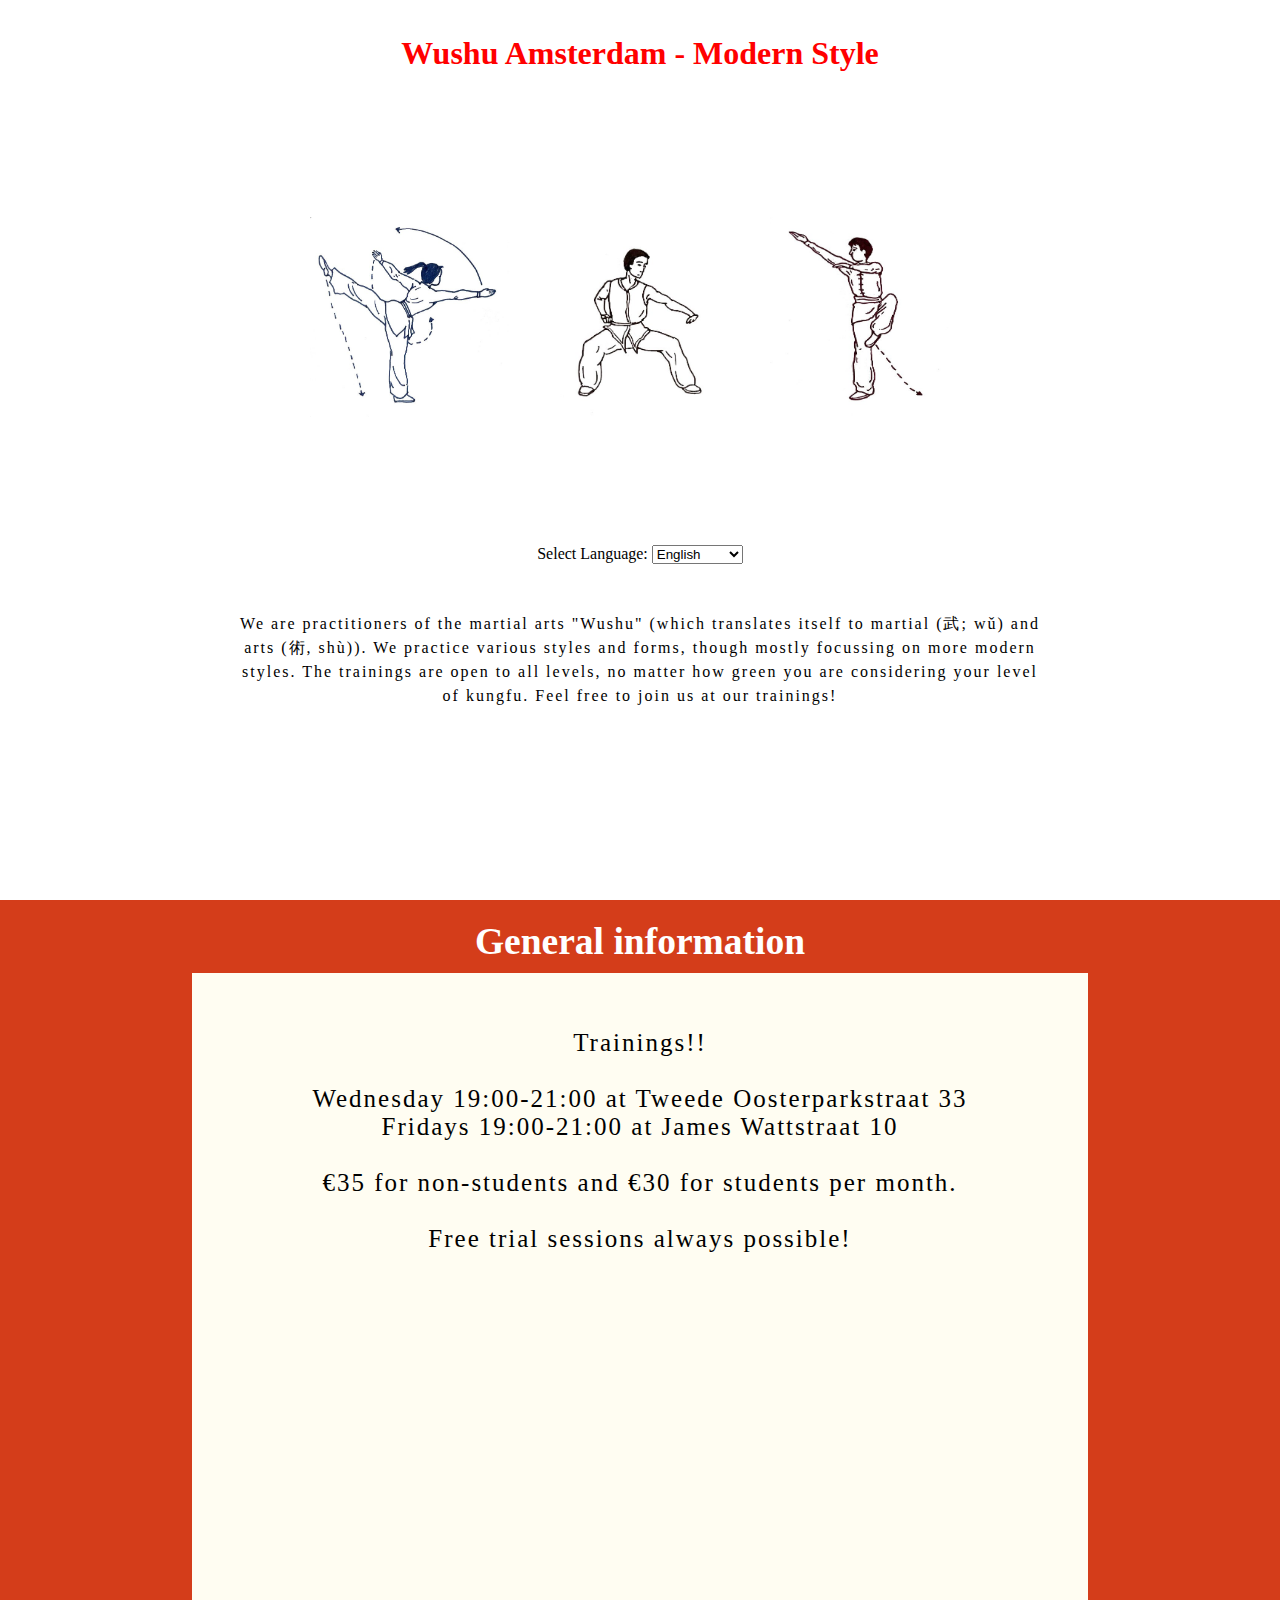
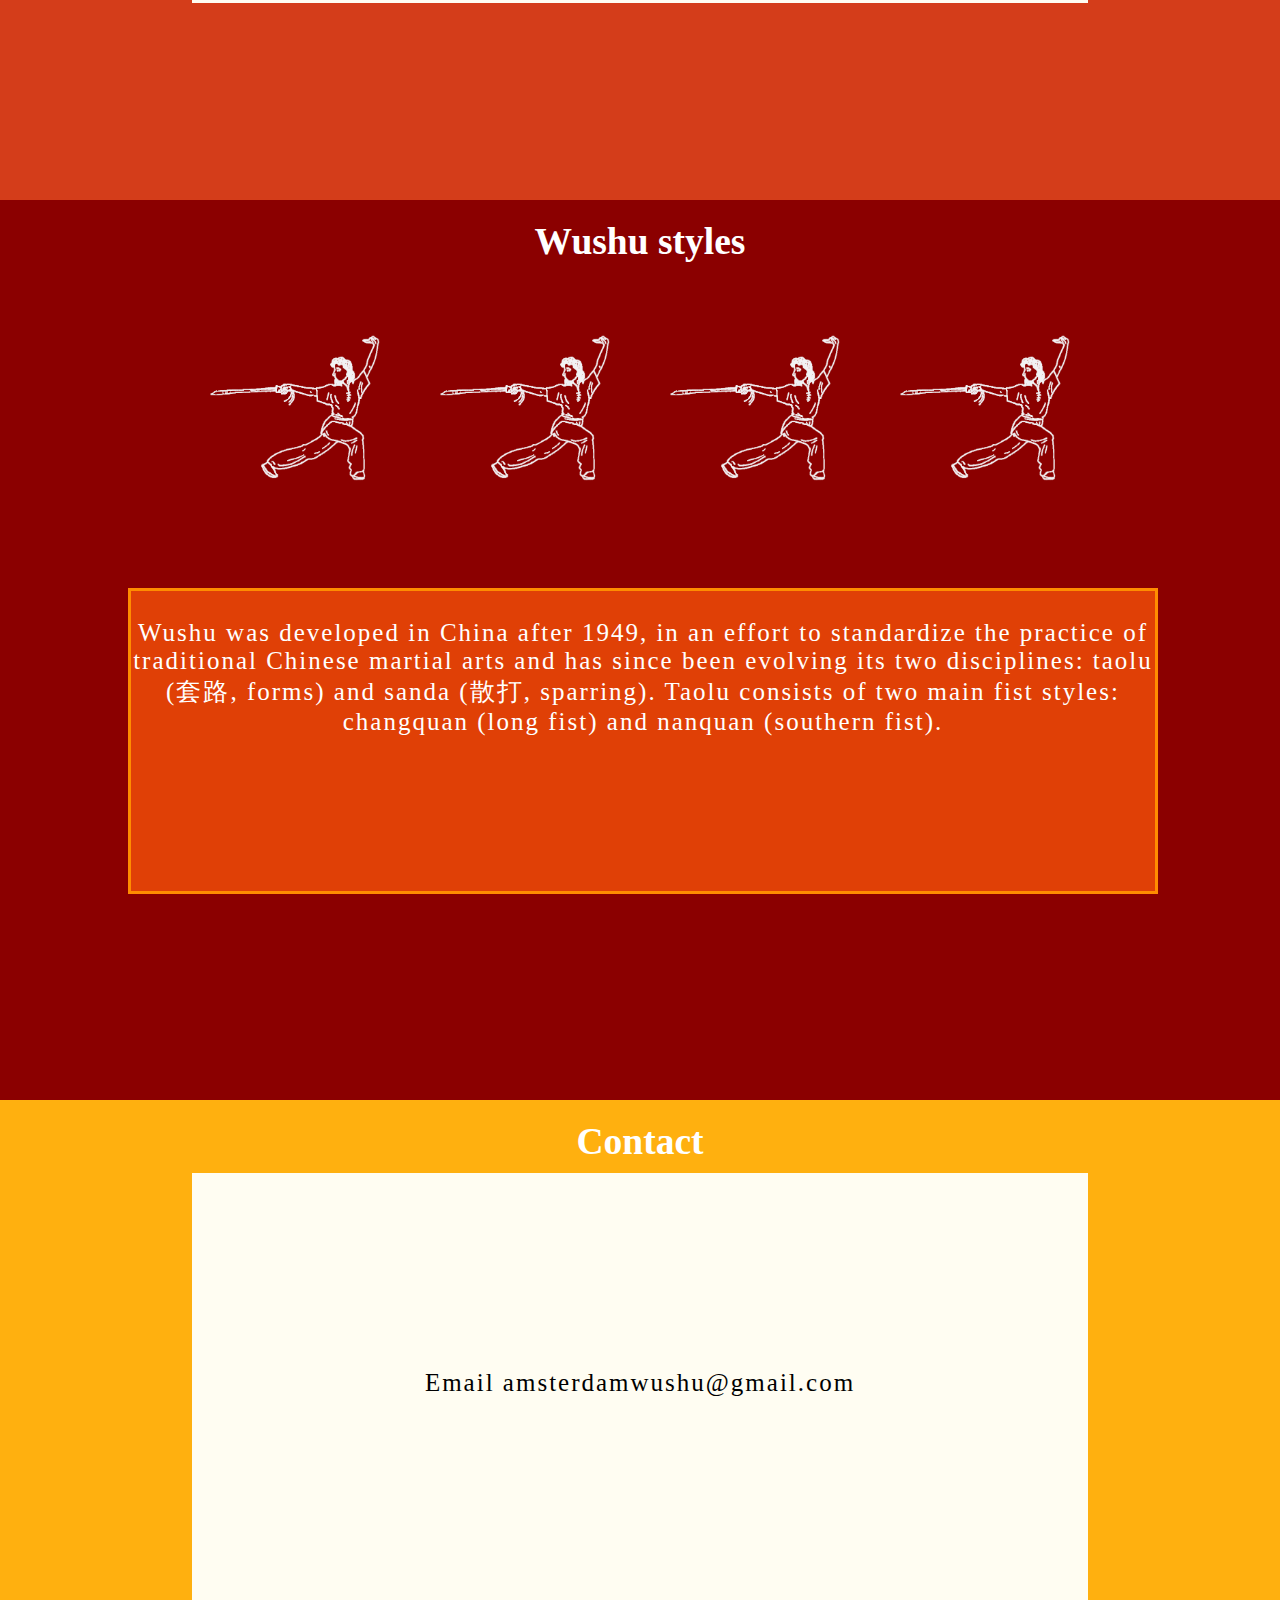
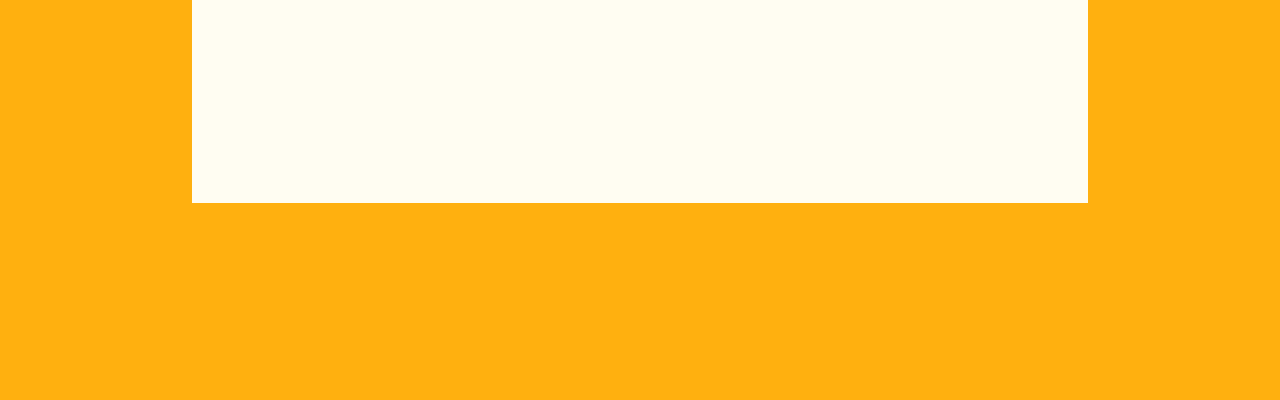
==== commit 4297cf02: "removed redundant files" ====
--- a/index.html
+++ b/index.html
@@ -66,9 +66,9 @@
         <div class="info_lang" id="info-english">
           <p><br><br>Trainings!!<br><br>Wednesday 19:00-21:00 at Tweede Oosterparkstraat 33<br>Fridays 19:00-21:00 at James Wattstraat 10</p>
           <p><br>€35 for non-students and €30 for students per month.</p>
-          <p><br>Free trial sessions always possible!</p>
+          <p><br>Free  trial sessions always possible!</p>
         </div>
-        <div class="info_lang" id="info-nederlands">
+        <div class="info_lang" id="info-nederlands" style="display:none;" >
           <p><br><br>Trainingen!!<br><br>Woensdag 19:00-21:00 op Tweede Oosterparkstraat 33<br>Vrijdag 19:00-21:00 op James Wattstraat 10</p>
           <p><br>€35 voor niet-studenten en €30 voor studenten per maand.</p>
           <p><br>Gratis proefsessies altijd mogelijk!</p>
